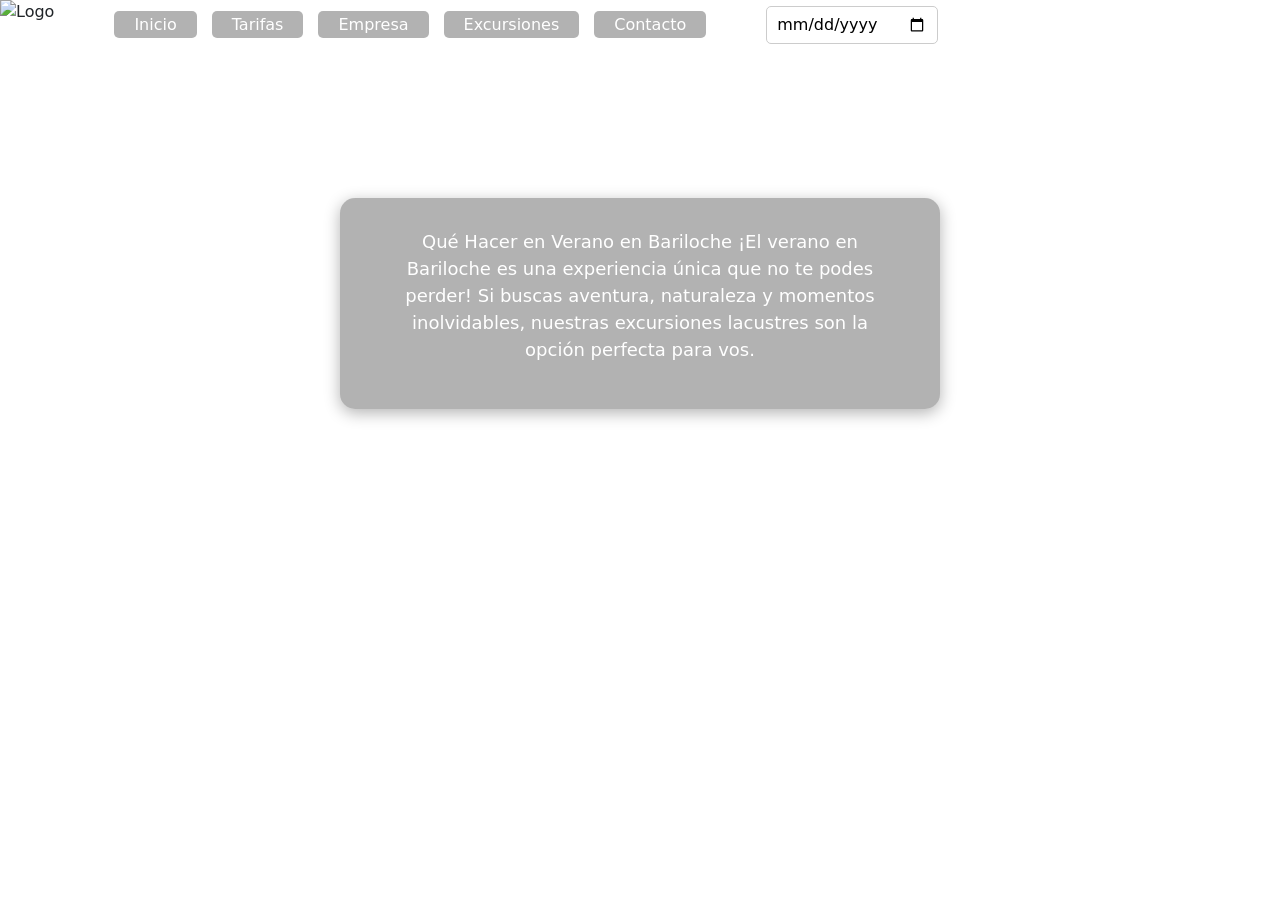
==== index.html @ c22f5cb3 "Primer commit" ====
<!DOCTYPE html>
<html lang="es">
<head>
   <meta charset="UTF-8">
   <meta name="viewport" content="width=device-width, initial-scale=1.0">
   <link href="https://cdn.jsdelivr.net/npm/bootstrap@5.3.3/dist/css/bootstrap.min.css" rel="stylesheet">
   <link rel="stylesheet" href="https://cdnjs.cloudflare.com/ajax/libs/font-awesome/6.5.0/css/all.min.css">
    <title>Inicio</title>
    <link rel="stylesheet" href="css/style.css">
</head>
<body>
   <header>
    <nav>
        <img src="../images/logo.png" alt="Logo" class="logo">
        <ul>
        <li><a href="index.html">Inicio</a></li>
        <li><a href="Pages/tarifas.html">Tarifas</a></li>
        <li><a href="Pages/Empresa.html">Empresa</a></li>
        <li><a href="Pages/excursiones.html">Excursiones</a></li>
        <li><a href="Pages/contacto.html">Contacto</a></li>
        </ul>
        <div class="calendario-contenedor">
        <input type="date" class="calendario">
        </div>
    </nav>
   </header>
    <main>
        
        <h1>Inicio</h1>
      
            <div class="rectangulo">
        <p>Qué Hacer en Verano en Bariloche
            ¡El verano en Bariloche es una experiencia única que no te podes perder! Si buscas aventura, naturaleza y momentos inolvidables, nuestras excursiones lacustres son la opción perfecta para vos.
        </p>
        </div>
    </main>
    
<script src="https://code.jquery.com/jquery-3.7.1.min.js"></script>

<script src="https://cdn.jsdelivr.net/npm/bootstrap@5.3.3/dist/js/bootstrap.bundle.min.js"></script>
</body>
</html>
---- css/style.css ----
li {
    color: white;
}
nav {
    display: flex;
    align-items: center;
    flex-direction: row; /* horizontal por defecto */
    gap: 30px;
}
.logo {
    height: 50px;
    margin-right: 30px; /* Espacio razonable a la derecha */
    margin-bottom: 0;
    display: block;
}
nav ul {
    list-style: none;           /* Quita las viñetas */
    padding: 0;
    margin: 0;
    display: flex;              /* Hace el menú horizontal */
    gap: 15px;                  /* Espacio entre los ítems */
}
nav a {
    color: white;               /* Color del texto */
    text-decoration: none;      /* Quita el subrayado */
    padding: 4px 20px;         /* Espaciado tipo botón */
    background: rgba(0,0,0,0.3);/* Fondo semitransparente */
    border-radius: 5px;         /* Bordes redondeados */
    transition: background 0.3s;
}
nav a:hover{
    background: rgba(0,0,0,0.3);
}

h1 {
    color: white;
}
body {
    background-image: url('../images/Mapas.png'), url('../images/Paisajes.jpg');
    background-position: left bottom, center;
    background-repeat: no-repeat, no-repeat;
    background-size: 90px, cover;
    min-height: 100vh;
}
.rectangulo {
    background: rgba(0,0,0,0.3); /* Fondo oscuro semitransparente */
    color: white;
    padding: 30px 50px;
    border-radius: 15px;
    max-width: 600px;
    margin: 100px auto;           /* Centra horizontalmente */
    text-align: center;          /* Centra el texto */
    box-shadow: 0 4px 16px rgba(0,0,0,0.3);
}
p {
    color :white;
    font-size: large;

}
.calendario {
    padding: 6px 10px;
    border-radius: 5px;
    border: 1px solid #ccc;}
.calendario-contenedor {
    margin-top: 10px;
    margin-left: 430px; /* Ajusta este valor para alinear debajo de "Contacto" */
}

.sobreescrita,
.excursiones {
    width: 100vw;        /* Ocupa todo el ancho de la ventana */
    max-width: 100vw;
    min-width: 100vw;
    height: auto;
    display: block;
    margin: 30px 0 30px calc(50% - 50vw); /* Centra la imagen y elimina márgenes laterales */
}
.img-con-texto {
    position: relative;
    width: 100vw;
    max-width: 100vw;
    margin: 30px 0;
}

.img-con-texto img {
    width: 100vw;
    max-width: 100vw;
    height: auto;
    display: block;
}

.texto-sobre-img {
    position: absolute;
    top: 50%;                /* Centra verticalmente */
    left: 20%;               /* Centra horizontalmente */
    transform: translate(-50%, -50%);
    color: white;
    font-size: 2em;
    font-weight: bold;
    text-shadow: 2px 2px 8px #000;
    pointer-events: none;    /* El texto no interfiere con clics en la imagen */
}
footer{
    background: rgba(0,0,0,0.19);
    color: white;
    text-align: center;
    padding: 20px;
    position: fixed;
    bottom: 0;
    width: 100%;
}
/* --- NAV: horizontal en escritorio, vertical en móvil --- */
nav {
    display: flex;
    align-items: center;
    flex-direction: row; /* horizontal por defecto */
    gap: 30px;
}

@media (max-width: 800px) {
    .logo {
        margin-right: 0;
        margin-bottom: 10px;
        height: 40px;
    }
}

    .rectangulo {
        padding: 15px 10px;
        max-width: 95vw;
        margin: 40px auto;
        font-size: 1em;
    }
    .sobreescrita,
    .excursiones,
    .img-con-texto img {
        width: 100vw;
        min-width: 100vw;
        max-width: 100vw;
        margin-left: calc(50% - 50vw);
        margin-right: calc(50% - 50vw);
    }
    .texto-sobre-img {
        font-size: 1.2em;
    }
    .calendario-contenedor {
        margin-left: 0;
        margin-top: 10px;
    }

nav ul {
    list-style: none;
    padding: 0;
    margin: 0;
    display: flex;
    gap: 15px;
    align-items: center;
}


.logo {
    height: 50px;
    margin-right: 30px; /* Espacio razonable a la derecha */
    margin-bottom: 0;
    display: block;
}

/* --- Calendario --- */
.calendario-contenedor {
    margin-top: 0;
    margin-left: 30px;
}

/* --- Imágenes ancho completo --- */
.sobreescrita,
.excursiones,
.img-con-texto img {
    width: 100vw;
    max-width: 100vw;
    min-width: 100vw;
    height: auto;
    display: block;
    margin: 30px 0 30px calc(50% - 50vw);
}

/* --- Rectángulo centrado --- */
.rectangulo {
    background: rgba(0,0,0,0.3);
    color: white;
    padding: 30px 50px;
    border-radius: 15px;
    max-width: 600px;
    margin: 100px auto;
    text-align: center;
    box-shadow: 0 4px 16px rgba(0,0,0,0.3);
}

/* --- Otros estilos igual que tienes --- */
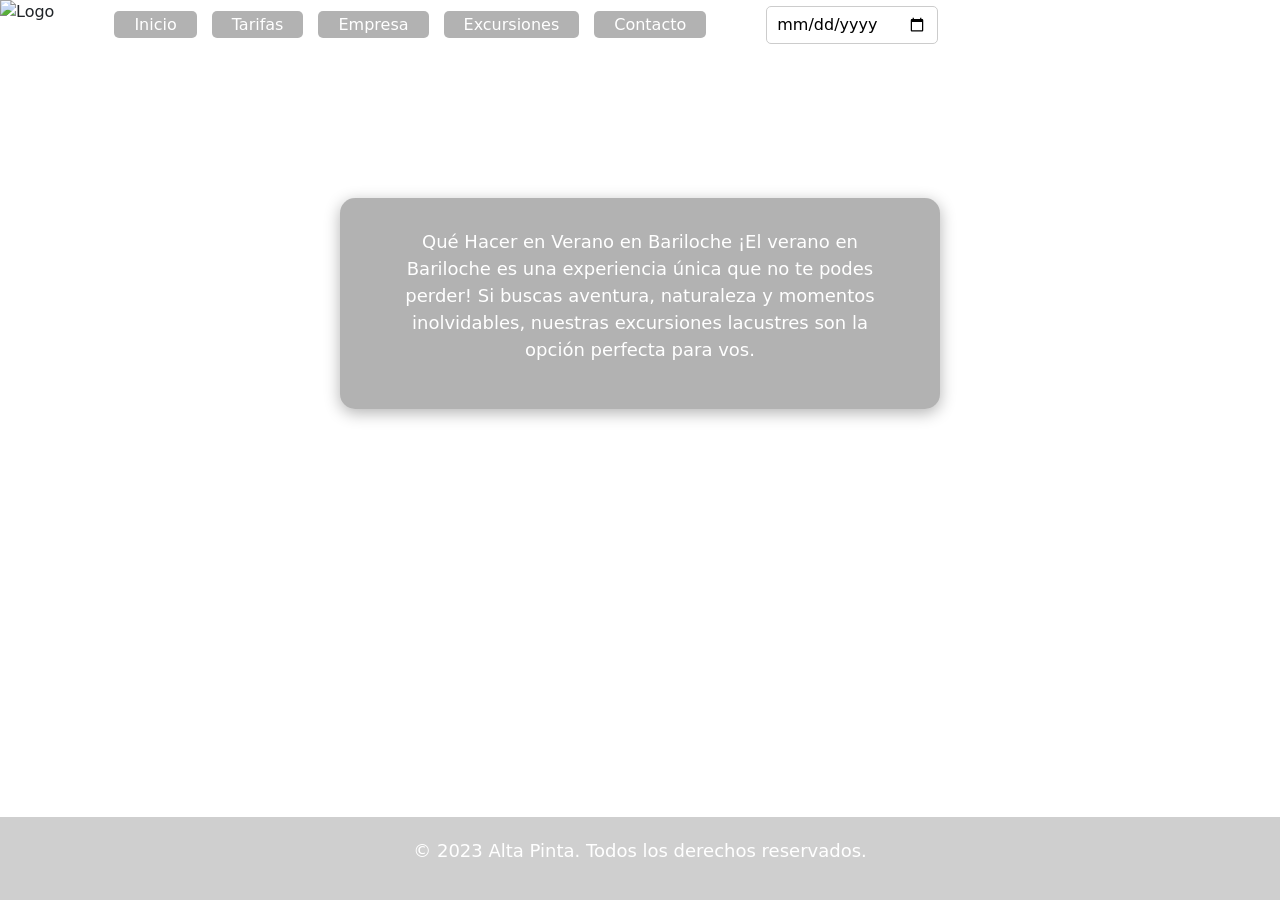
==== commit cdd3e15f: "fixes" ====
--- a/index.html
+++ b/index.html
@@ -10,19 +10,23 @@
 </head>
 <body>
    <header>
-    <nav>
-        <img src="../images/logo.png" alt="Logo" class="logo">
+   <nav>
+    <input type="checkbox" id="menu-toggle" class="menu-toggle">
+    <label for="menu-toggle" class="menu-icon">&#9776;</label>
+    <div class="menu">
+        <img src="images/logo.png" alt="Logo" class="logo">
         <ul>
-        <li><a href="index.html">Inicio</a></li>
-        <li><a href="Pages/tarifas.html">Tarifas</a></li>
-        <li><a href="Pages/Empresa.html">Empresa</a></li>
-        <li><a href="Pages/excursiones.html">Excursiones</a></li>
-        <li><a href="Pages/contacto.html">Contacto</a></li>
+            <li><a href="index.html">Inicio</a></li>
+            <li><a href="Pages/tarifas.html">Tarifas</a></li>
+            <li><a href="Pages/Empresa.html">Empresa</a></li>
+            <li><a href="Pages/excursiones.html">Excursiones</a></li>
+            <li><a href="Pages/contacto.html">Contacto</a></li>
         </ul>
         <div class="calendario-contenedor">
-        <input type="date" class="calendario">
+            <input type="date" class="calendario">
         </div>
-    </nav>
+    </div>
+   </nav>
    </header>
     <main>
         
@@ -39,4 +43,7 @@
 
 <script src="https://cdn.jsdelivr.net/npm/bootstrap@5.3.3/dist/js/bootstrap.bundle.min.js"></script>
 </body>
-</html>+</html>
+<footer>
+    <p>&copy; 2023 Alta Pinta. Todos los derechos reservados.</p>
+</footer>
--- a/css/style.css
+++ b/css/style.css
@@ -1,40 +1,4 @@
-li {
-    color: white;
-}
-nav {
-    display: flex;
-    align-items: center;
-    flex-direction: row; /* horizontal por defecto */
-    gap: 30px;
-}
-.logo {
-    height: 50px;
-    margin-right: 30px; /* Espacio razonable a la derecha */
-    margin-bottom: 0;
-    display: block;
-}
-nav ul {
-    list-style: none;           /* Quita las viñetas */
-    padding: 0;
-    margin: 0;
-    display: flex;              /* Hace el menú horizontal */
-    gap: 15px;                  /* Espacio entre los ítems */
-}
-nav a {
-    color: white;               /* Color del texto */
-    text-decoration: none;      /* Quita el subrayado */
-    padding: 4px 20px;         /* Espaciado tipo botón */
-    background: rgba(0,0,0,0.3);/* Fondo semitransparente */
-    border-radius: 5px;         /* Bordes redondeados */
-    transition: background 0.3s;
-}
-nav a:hover{
-    background: rgba(0,0,0,0.3);
-}
-
-h1 {
-    color: white;
-}
+
 body {
     background-image: url('../images/Mapas.png'), url('../images/Paisajes.jpg');
     background-position: left bottom, center;
@@ -42,136 +6,89 @@
     background-size: 90px, cover;
     min-height: 100vh;
 }
+
+li {
+    color: white;
+}
+
+h1 {
+    color: white;
+}
+
+p {
+    color: white;
+    font-size: large;
+}
+
+
+nav {
+    display: flex;
+    align-items: center;
+    flex-direction: row;
+    gap: 30px;
+    position: relative;
+}
+
+nav ul {
+    list-style: none;
+    padding: 0;
+    margin: 0;
+    display: flex;
+    gap: 15px;
+    align-items: center;
+}
+
+nav a {
+    color: white;
+    text-decoration: none;
+    padding: 4px 20px;
+    background: rgba(0,0,0,0.3);
+    border-radius: 5px;
+    transition: background 0.3s;
+}
+
+nav a:hover {
+    background: rgba(0,0,0,0.3);
+}
+
+.logo {
+    height: 50px;
+    margin-right: 30px;
+    margin-bottom: 0;
+    display: block;
+}
+
+
+.calendario {
+    padding: 6px 10px;
+    border-radius: 5px;
+    border: 1px solid #ccc;
+}
+
+.calendario-contenedor {
+    margin-top: 0;
+    margin-left: 30px;
+}
+
 .rectangulo {
-    background: rgba(0,0,0,0.3); /* Fondo oscuro semitransparente */
+    background: rgba(0,0,0,0.3);
     color: white;
     padding: 30px 50px;
     border-radius: 15px;
     max-width: 600px;
-    margin: 100px auto;           /* Centra horizontalmente */
-    text-align: center;          /* Centra el texto */
+    margin: 100px auto;
+    text-align: center;
     box-shadow: 0 4px 16px rgba(0,0,0,0.3);
 }
-p {
-    color :white;
-    font-size: large;
-
-}
-.calendario {
-    padding: 6px 10px;
-    border-radius: 5px;
-    border: 1px solid #ccc;}
-.calendario-contenedor {
-    margin-top: 10px;
-    margin-left: 430px; /* Ajusta este valor para alinear debajo de "Contacto" */
-}
-
-.sobreescrita,
-.excursiones {
-    width: 100vw;        /* Ocupa todo el ancho de la ventana */
-    max-width: 100vw;
-    min-width: 100vw;
-    height: auto;
-    display: block;
-    margin: 30px 0 30px calc(50% - 50vw); /* Centra la imagen y elimina márgenes laterales */
-}
+
+
 .img-con-texto {
     position: relative;
     width: 100vw;
     max-width: 100vw;
-    margin: 30px 0;
-}
-
-.img-con-texto img {
-    width: 100vw;
-    max-width: 100vw;
-    height: auto;
-    display: block;
-}
-
-.texto-sobre-img {
-    position: absolute;
-    top: 50%;                /* Centra verticalmente */
-    left: 20%;               /* Centra horizontalmente */
-    transform: translate(-50%, -50%);
-    color: white;
-    font-size: 2em;
-    font-weight: bold;
-    text-shadow: 2px 2px 8px #000;
-    pointer-events: none;    /* El texto no interfiere con clics en la imagen */
-}
-footer{
-    background: rgba(0,0,0,0.19);
-    color: white;
-    text-align: center;
-    padding: 20px;
-    position: fixed;
-    bottom: 0;
-    width: 100%;
-}
-/* --- NAV: horizontal en escritorio, vertical en móvil --- */
-nav {
-    display: flex;
-    align-items: center;
-    flex-direction: row; /* horizontal por defecto */
-    gap: 30px;
-}
-
-@media (max-width: 800px) {
-    .logo {
-        margin-right: 0;
-        margin-bottom: 10px;
-        height: 40px;
-    }
-}
-
-    .rectangulo {
-        padding: 15px 10px;
-        max-width: 95vw;
-        margin: 40px auto;
-        font-size: 1em;
-    }
-    .sobreescrita,
-    .excursiones,
-    .img-con-texto img {
-        width: 100vw;
-        min-width: 100vw;
-        max-width: 100vw;
-        margin-left: calc(50% - 50vw);
-        margin-right: calc(50% - 50vw);
-    }
-    .texto-sobre-img {
-        font-size: 1.2em;
-    }
-    .calendario-contenedor {
-        margin-left: 0;
-        margin-top: 10px;
-    }
-
-nav ul {
-    list-style: none;
-    padding: 0;
-    margin: 0;
-    display: flex;
-    gap: 15px;
-    align-items: center;
-}
-
-
-.logo {
-    height: 50px;
-    margin-right: 30px; /* Espacio razonable a la derecha */
-    margin-bottom: 0;
-    display: block;
-}
-
-/* --- Calendario --- */
-.calendario-contenedor {
-    margin-top: 0;
-    margin-left: 30px;
-}
-
-/* --- Imágenes ancho completo --- */
+    margin: 0 auto;
+}
+
 .sobreescrita,
 .excursiones,
 .img-con-texto img {
@@ -183,16 +100,354 @@
     margin: 30px 0 30px calc(50% - 50vw);
 }
 
-/* --- Rectángulo centrado --- */
-.rectangulo {
-    background: rgba(0,0,0,0.3);
-    color: white;
-    padding: 30px 50px;
+.texto-sobre-img {
+    position: absolute;
+    top: 50%;
+    left: 50%;
+    transform: translate(-50%, -50%);
+    color: white;
+    font-size: 4em;
+    font-weight: bold;
+    text-shadow: 2px 2px 8px #000;
+    pointer-events: none;
+    white-space: nowrap;
+}
+
+
+.empresa-contenedor {
+    display: flex;
+    flex-direction: column;
+    align-items: center;
+    width: 100%;
+    margin-bottom: 30px;
+}
+
+.barra-con-texto {
+    position: relative;
+    width: 100vw;
+    max-width: 100vw;
+}
+
+.empresa-barra {
+    width: 100vw;
+    max-width: 100vw;
+    height: auto;
+    display: block;
+    margin-bottom: 20px;
+}
+
+.texto-sobre-barra {
+    position: absolute;
+    top: 50%;
+    left: 50%;
+    transform: translate(-50%, -50%);
+    color: white;
+    font-size: 2em;
+    font-weight: bold;
+    text-shadow: 2px 2px 8px #000;
+    pointer-events: none;
+    white-space: nowrap;
+}
+
+.empresa-info {
+    display: flex;
+    flex-direction: row;
+    align-items: flex-start;
+    gap: 30px;
+    width: 100%;
+    margin-top: 30px;
+}
+
+.empresa-2 {
+    width: 220px;
+    height: auto;
+    display: block;
+    margin-left: 0;
+}
+
+.empresa-info p {
+    color: white;
+    font-size: 1.1em;
+    margin: 0;
+    max-width: 600px;
+}
+
+.menu {
+    display: flex;
+    flex-direction: row;
+    align-items: center;
+    gap: 30px;
+}
+.menu ul {
+    display: flex;
+    flex-direction: row;
+    gap: 15px;
+    list-style: none;
+    margin: 0;
+    padding: 0;
+}
+.menu-toggle {
+    display: none;
+}
+
+.menu-icon {
+    display: none;
+    font-size: 2em;
+    cursor: pointer;
+    color: white;
+    padding: 10px;
+}
+
+
+.tarifas {
+    max-width: 90vw;
+    width: 600px;
+    box-shadow: 0 4px 16px rgba(0,0,0,0.3);
     border-radius: 15px;
-    max-width: 600px;
-    margin: 100px auto;
+    background: white;
+    padding: 20px;
+    margin: 0 auto;
+    display: block;
+}
+
+
+.tabla-tarifas-contenedor {
+    width: 100%;
+    overflow-x: auto;
+    margin: 40px 0;
+    display: flex;
+    justify-content: center;
+}
+
+.tabla-tarifas {
+    width: 100%;
+    max-width: 900px;
+    border-collapse: separate;
+    border-spacing: 0;
+    background: #fff;
+    border-radius: 16px;
+    box-shadow: 0 4px 16px rgba(0,0,0,0.10);
+    font-family: 'Segoe UI', Arial, sans-serif;
+    font-size: 1.1em;
+    color: #222;
+    margin: 0 auto;
+    min-width: 340px;
+    overflow: hidden;
+}
+
+.tabla-tarifas th, .tabla-tarifas td {
+    padding: 16px 12px;
     text-align: center;
-    box-shadow: 0 4px 16px rgba(0,0,0,0.3);
-}
-
-/* --- Otros estilos igual que tienes --- */+    border-bottom: 1px solid #e0e0e0;
+}
+
+.tabla-tarifas th {
+    background: #0d6efd;
+    color: #fff;
+    font-weight: 600;
+    font-size: 1.05em;
+    letter-spacing: 0.5px;
+}
+
+.tabla-tarifas tr:last-child td {
+    border-bottom: none;
+}
+
+.tabla-tarifas tbody tr {
+    transition: background 0.2s;
+}
+
+.tabla-tarifas tbody tr:hover {
+    background: #f0f8ff;
+}
+
+.no-disponible {
+    color: #aaa;
+    font-style: italic;
+}
+
+.condicion {
+    color: #0d6efd;
+    font-size: 0.95em;
+    font-weight: 500;
+}
+
+
+footer {
+    background: rgba(0,0,0,0.19);
+    color: white;
+    text-align: center;
+    padding: 20px;
+    position: fixed;
+    bottom: 0;
+    width: 100%;
+}
+
+/* 
+@media (max-width: 700px) {
+    .menu {
+        display: none;
+        flex-direction: column;
+        background: rgba(0,0,0,0.8);
+        position: absolute;
+        top: 60px;
+        left: 0;
+        width: 100vw;
+        padding: 20px 0;
+        z-index: 100;
+    }
+    .menu-icon {
+        display: block;
+    }
+    .menu-toggle:checked + .menu-icon + .menu {
+        display: flex;
+    }
+    .menu ul {
+        flex-direction: column;
+        gap: 10px;
+        align-items: flex-start;
+    }
+    nav {
+        position: relative;
+    }
+    .logo {
+        margin-right: 0;
+        margin-bottom: 10px;
+        height: 40px;
+    }
+    .rectangulo {
+        padding: 15px 10px;
+        max-width: 95vw;
+        margin: 40px auto;
+        font-size: 1em;
+    }
+    .sobreescrita,
+    .excursiones,
+    .img-con-texto img {
+        width: 100vw;
+        min-width: 100vw;
+        max-width: 100vw;
+        margin-left: calc(50% - 50vw);
+        margin-right: calc(50% - 50vw);
+    }
+    .texto-sobre-img {
+        font-size: 1.2em;
+    }
+    .calendario-contenedor {
+        margin-left: 0;
+        margin-top: 10px;
+    }
+    .empresa-info {
+        flex-direction: column;
+        align-items: center;
+        gap: 20px;
+    }
+    .empresa-2 {
+        margin: 0 auto;
+    }
+} */
+
+
+@media (max-width: 800px) {
+    .menu {
+        position: absolute;
+        top: 60px;
+        left: 0;
+        width: 100%;
+        background: #fff;
+        box-shadow: 0 2px 8px rgba(0,0,0,0.1);
+        flex-direction: column;
+        align-items: flex-start;
+        display: none;
+        z-index: 1000;
+    }
+    .menu ul {
+        flex-direction: column;
+        width: 100%;
+        padding: 0;
+    }
+    .menu ul li {
+        width: 100%;
+        border-bottom: 1px solid #eee;
+    }
+    .menu ul li a {
+        display: block;
+        width: 100%;
+        padding: 15px 20px;
+        color: #222;
+        background: transparent;
+    }
+    .menu .logo {
+        margin: 10px 20px;
+    }
+    .menu-icon {
+        display: block;
+        color: #222;
+        background: none;
+    }
+    .menu-toggle:checked ~ .menu {
+        display: flex;
+    }
+    nav {
+        position: relative;
+    }
+}
+/* Ajustes para el ícono hamburguesa fuera del media query para mantener consistencia */
+.menu-icon {
+    display: none;
+    font-size: 2rem;
+    cursor: pointer;
+    user-select: none;
+    padding: 10px;
+}
+.menu-toggle {
+    display: none;
+}
+.tabla-excursiones th, .tabla-excursiones td {
+    padding: 16px 12px;
+    text-align: center;
+    border-bottom: 1px solid #e0e0e0;
+    vertical-align: middle;
+}
+
+.tabla-excursiones th {
+    background: #0d6efd;
+    color: #fff;
+    font-weight: 600;
+    font-size: 1.05em;
+    letter-spacing: 0.5px;
+}
+
+.tabla-excursiones tr:last-child td {
+    border-bottom: none;
+}
+
+.tabla-excursiones tbody tr {
+    transition: background 0.2s;
+}
+
+.tabla-excursiones tbody tr:hover {
+    background: #f0f8ff;
+}
+
+.btn-reservar {
+    background-color: #007bff;
+    color: white;
+    border: none;
+    padding: 8px 16px;
+    border-radius: 6px;
+    cursor: pointer;
+    font-size: 1em;
+    transition: background 0.2s;
+}
+
+.btn-reservar:hover {
+    background-color: #0056b3;
+}
+
+@media (max-width: 700px) {
+    .tabla-excursiones th, .tabla-excursiones td {
+        padding: 10px 4px;
+        font-size: 0.98em;
+    }
+}
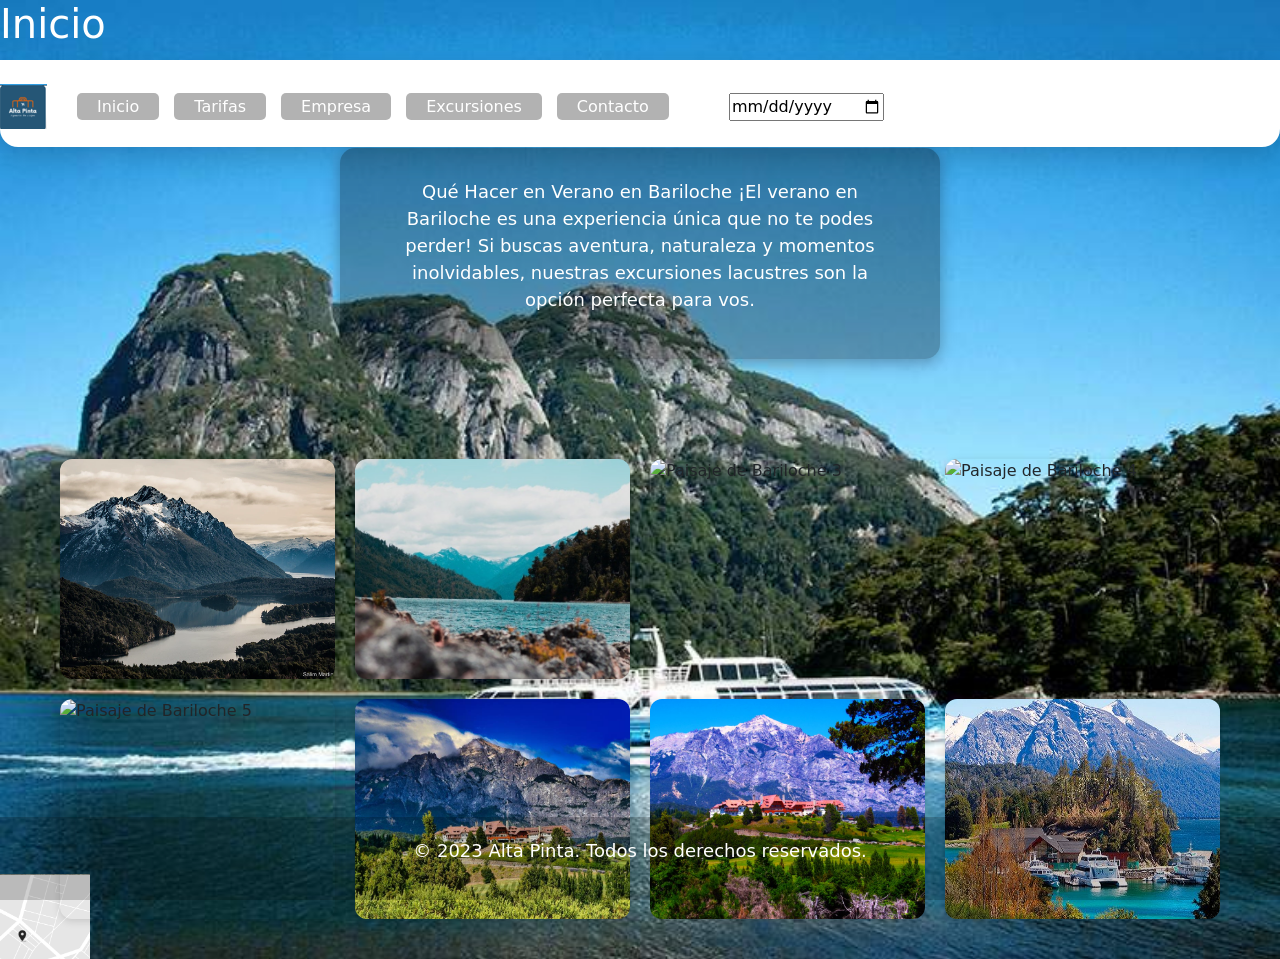
==== commit d916c368: "varios cambios" ====
--- a/index.html
+++ b/index.html
@@ -3,6 +3,9 @@
 <head>
    <meta charset="UTF-8">
    <meta name="viewport" content="width=device-width, initial-scale=1.0">
+   <meta name="description" content="Excursiones y turismo en Bariloche. Tarifas, contacto y más.">
+   <meta name="keywords" content="Bariloche, turismo, excursiones, tarifas, contacto, empresa">
+   <meta name="author" content="Alta Pinta">
    <link href="https://cdn.jsdelivr.net/npm/bootstrap@5.3.3/dist/css/bootstrap.min.css" rel="stylesheet">
    <link rel="stylesheet" href="https://cdnjs.cloudflare.com/ajax/libs/font-awesome/6.5.0/css/all.min.css">
     <title>Inicio</title>
@@ -10,38 +13,73 @@
 </head>
 <body>
    <header>
-   <nav>
-    <input type="checkbox" id="menu-toggle" class="menu-toggle">
-    <label for="menu-toggle" class="menu-icon">&#9776;</label>
-    <div class="menu">
-        <img src="images/logo.png" alt="Logo" class="logo">
-        <ul>
-            <li><a href="index.html">Inicio</a></li>
-            <li><a href="Pages/tarifas.html">Tarifas</a></li>
-            <li><a href="Pages/Empresa.html">Empresa</a></li>
-            <li><a href="Pages/excursiones.html">Excursiones</a></li>
-            <li><a href="Pages/contacto.html">Contacto</a></li>
-        </ul>
-        <div class="calendario-contenedor">
-            <input type="date" class="calendario">
-        </div>
-    </div>
-   </nav>
+      <nav>
+         <input type="checkbox" id="menu-toggle" class="menu-toggle">
+         <label for="menu-toggle" class="menu-icon">&#9776;</label>
+         <div class="menu">
+            <img src="Images/logo.png" alt="Logo" class="logo">
+            <ul>
+               <li><a href="index.html">Inicio</a></li>
+               <li><a href="Pages/tarifas.html">Tarifas</a></li>
+               <li><a href="Pages/Empresa.html">Empresa</a></li>
+               <li><a href="Pages/excursiones.html">Excursiones</a></li>
+               <li><a href="Pages/contacto.html">Contacto</a></li>
+            </ul>
+            <div class="calendario-contenedor">
+               <input type="date" class="calendario">
+            </div>
+         </div>
+      </nav>
    </header>
     <main>
         
         <h1>Inicio</h1>
-      
-            <div class="rectangulo">
-        <p>Qué Hacer en Verano en Bariloche
-            ¡El verano en Bariloche es una experiencia única que no te podes perder! Si buscas aventura, naturaleza y momentos inolvidables, nuestras excursiones lacustres son la opción perfecta para vos.
-        </p>
+        <div class="rectangulo">
+            <p>Qué Hacer en Verano en Bariloche
+                ¡El verano en Bariloche es una experiencia única que no te podes perder! Si buscas aventura, naturaleza y momentos inolvidables, nuestras excursiones lacustres son la opción perfecta para vos.
+            </p>
         </div>
+        <section class="galeria">
+            <img src="Images/paisaje1.jpg" alt="Paisaje de Bariloche 1" />
+            <img src="Images/paisaje2.jpg" alt="Paisaje de Bariloche 2" />
+            <img src="Images/paisaje3.jpg" alt="Paisaje de Bariloche 3" />
+            <img src="Images/paisaje4.jpg" alt="Paisaje de Bariloche 4" />
+            <img src="Images/paisaje5.jpg" alt="Paisaje de Bariloche 5" />
+            <img src="Images/paisaje6.jpeg" alt="Paisaje de Bariloche 6" />
+            <img src="Images/paisaje7.jpg" alt="Paisaje de Bariloche 7" />
+            <img src="Images/paisaje8.jpg" alt="Paisaje de Bariloche 8" />
+        </section>
     </main>
     
 <script src="https://code.jquery.com/jquery-3.7.1.min.js"></script>
+<script src="https://cdn.jsdelivr.net/npm/bootstrap@5.3.3/dist/js/bootstrap.bundle.min.js"></script>
+<script>
+document.addEventListener('DOMContentLoaded', function() {
+  var menuToggle = document.getElementById('menu-toggle');
+  var menuIcon = document.querySelector('.menu-icon');
+  var menuLinks = document.querySelectorAll('.menu a');
 
-<script src="https://cdn.jsdelivr.net/npm/bootstrap@5.3.3/dist/js/bootstrap.bundle.min.js"></script>
+  function updateIcon() {
+    if (menuToggle.checked) {
+      menuIcon.innerHTML = '&times;';
+    } else {
+      menuIcon.innerHTML = '&#9776;';
+    }
+  }
+  menuToggle.addEventListener('change', updateIcon);
+  menuIcon.addEventListener('click', function() {
+    menuToggle.checked = !menuToggle.checked;
+    updateIcon();
+  });
+  menuLinks.forEach(function(link) {
+    link.addEventListener('click', function() {
+      menuToggle.checked = false;
+      updateIcon();
+    });
+  });
+  updateIcon();
+});
+</script>
 </body>
 </html>
 <footer>
--- a/css/style.css
+++ b/css/style.css
@@ -1,6 +1,27 @@
+/* Galería Grid en la página principal */
+.galeria {
+    display: grid;
+    grid-template-columns: repeat(auto-fit, minmax(220px, 1fr));
+    gap: 20px;
+    margin: 40px auto;
+    max-width: 1200px;
+    padding: 0 20px;
+}
+.galeria img {
+    width: 100%;
+    height: 220px;
+    object-fit: cover;
+    border-radius: 12px;
+    box-shadow: 0 2px 8px rgba(0,0,0,0.15);
+    transition: transform 0.3s;
+}
+.galeria img:hover {
+    transform: scale(1.05);
+    box-shadow: 0 4px 16px rgba(0,0,0,0.25);
+}
 
 body {
-    background-image: url('../images/Mapas.png'), url('../images/Paisajes.jpg');
+    background-image: url('../Images/Mapas.png'), url('../Images/Paisajes.jpg');
     background-position: left bottom, center;
     background-repeat: no-repeat, no-repeat;
     background-size: 90px, cover;
@@ -51,20 +72,21 @@
     background: rgba(0,0,0,0.3);
 }
 
-.logo {
-    height: 50px;
-    margin-right: 30px;
-    margin-bottom: 0;
-    display: block;
-}
-
-
-.calendario {
-    padding: 6px 10px;
-    border-radius: 5px;
-    border: 1px solid #ccc;
-}
-
+    .menu {
+        display: none;
+        flex-direction: column;
+        align-items: center;
+        background: #fff;
+        position: absolute;
+        top: 60px;
+        left: 0;
+        width: 100vw;
+        padding: 24px 0 18px 0;
+        box-shadow: 0 8px 32px rgba(0,0,0,0.18);
+        z-index: 9999;
+        min-height: auto;
+        border-radius: 0 0 18px 18px;
+    }
 .calendario-contenedor {
     margin-top: 0;
     margin-left: 30px;
@@ -283,23 +305,24 @@
     width: 100%;
 }
 
-/* 
-@media (max-width: 700px) {
+@media (max-width: 900px) {
     .menu {
         display: none;
         flex-direction: column;
-        background: rgba(0,0,0,0.8);
+        align-items: center;
+        background: rgba(255,255,255,0.95);
         position: absolute;
         top: 60px;
         left: 0;
         width: 100vw;
-        padding: 20px 0;
+        padding: 30px 0 20px 0;
+        box-shadow: 0 4px 16px rgba(0,0,0,0.15);
         z-index: 100;
     }
     .menu-icon {
         display: block;
     }
-    .menu-toggle:checked + .menu-icon + .menu {
+    .menu-toggle:checked ~ .menu {
         display: flex;
     }
     .menu ul {
@@ -345,64 +368,41 @@
     .empresa-2 {
         margin: 0 auto;
     }
-} */
-
-
-@media (max-width: 800px) {
-    .menu {
-        position: absolute;
-        top: 60px;
-        left: 0;
-        width: 100%;
-        background: #fff;
-        box-shadow: 0 2px 8px rgba(0,0,0,0.1);
-        flex-direction: column;
-        align-items: flex-start;
-        display: none;
-        z-index: 1000;
-    }
-    .menu ul {
-        flex-direction: column;
-        width: 100%;
-        padding: 0;
-    }
-    .menu ul li {
-        width: 100%;
-        border-bottom: 1px solid #eee;
-    }
-    .menu ul li a {
-        display: block;
-        width: 100%;
-        padding: 15px 20px;
-        color: #222;
-        background: transparent;
-    }
-    .menu .logo {
-        margin: 10px 20px;
-    }
-    .menu-icon {
-        display: block;
-        color: #222;
-        background: none;
-    }
-    .menu-toggle:checked ~ .menu {
-        display: flex;
-    }
-    nav {
-        position: relative;
-    }
-}
-/* Ajustes para el ícono hamburguesa fuera del media query para mantener consistencia */
+}
+
+
+/* Menú hamburguesa funcional y visible */
+.menu {
+    display: flex;
+    flex-direction: row;
+    align-items: center;
+    gap: 30px;
+}
+.menu-toggle {
+    display: none;
+}
 .menu-icon {
     display: none;
     font-size: 2rem;
     cursor: pointer;
     user-select: none;
     padding: 10px;
+    color: white;
+    background: none;
+    border: none;
+}
+/* Ajustes para el ícono hamburguesa fuera del media query para mantener consistencia */
+.menu-icon {
+    display: none;
+    font-size: 2rem;
+    cursor: pointer;
+    user-select: none;
+    padding: 10px;
 }
 .menu-toggle {
     display: none;
 }
+
 .tabla-excursiones th, .tabla-excursiones td {
     padding: 16px 12px;
     text-align: center;
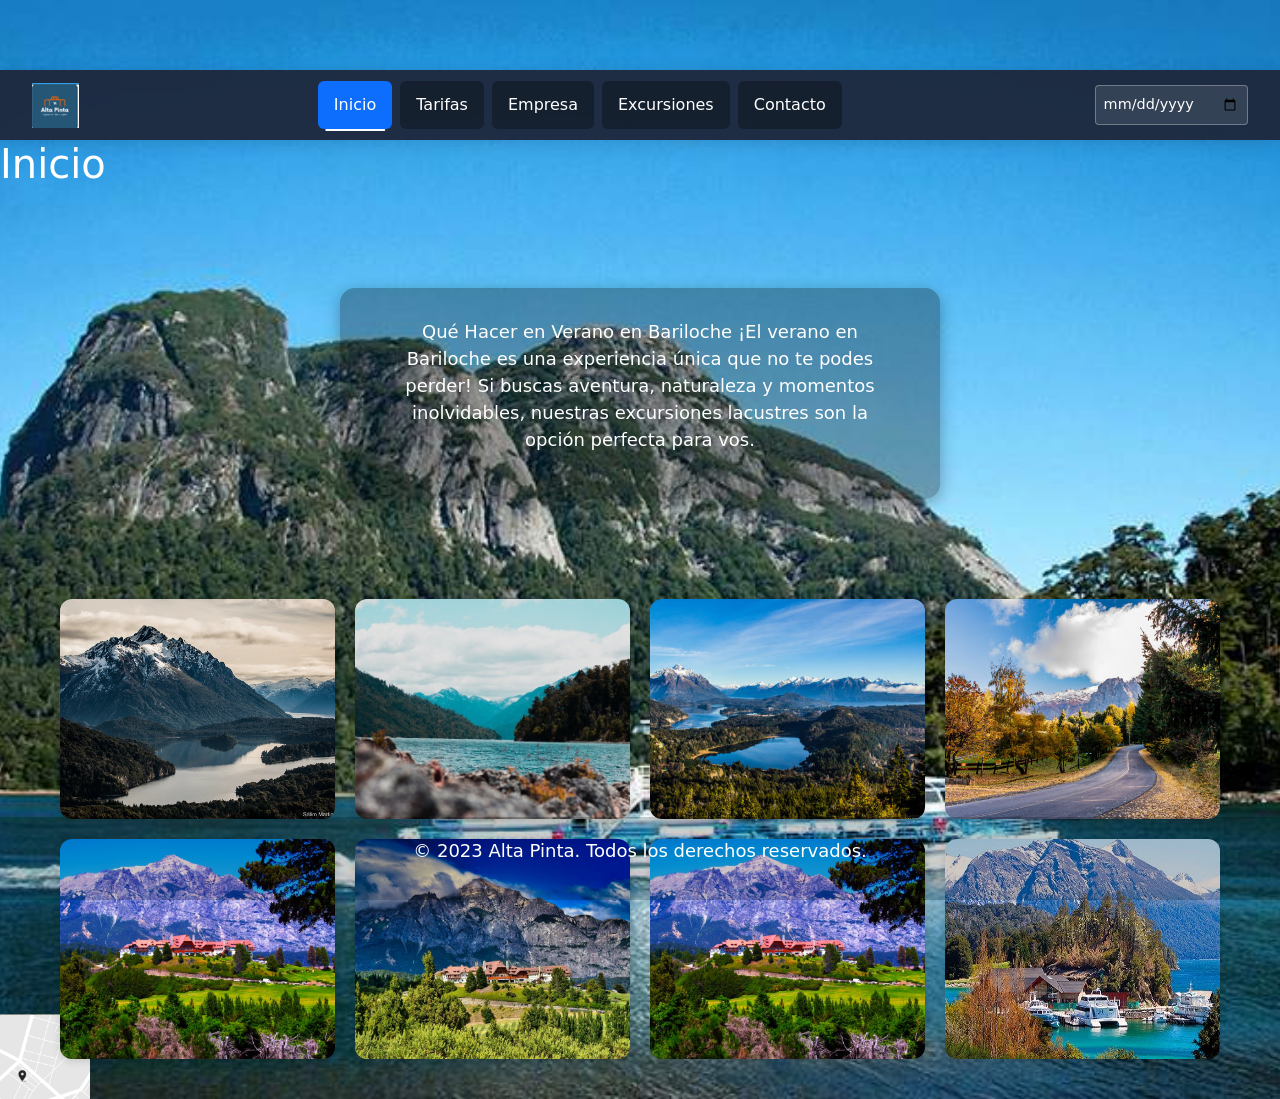
==== commit f735a2e7: "feat: Implementar sistema de navegación responsive y corregir errores 404 - Refactorizar navegación " ====
--- a/index.html
+++ b/index.html
@@ -8,28 +8,44 @@
    <meta name="author" content="Alta Pinta">
    <link href="https://cdn.jsdelivr.net/npm/bootstrap@5.3.3/dist/css/bootstrap.min.css" rel="stylesheet">
    <link rel="stylesheet" href="https://cdnjs.cloudflare.com/ajax/libs/font-awesome/6.5.0/css/all.min.css">
-    <title>Inicio</title>
-    <link rel="stylesheet" href="css/style.css">
+   <!-- Nuevo sistema de navegación -->
+   <link rel="stylesheet" href="css/navbar-styles.css">
+   <title>Inicio</title>
+   <link rel="stylesheet" href="css/style.css">
 </head>
 <body>
-   <header>
-      <nav>
-         <input type="checkbox" id="menu-toggle" class="menu-toggle">
-         <label for="menu-toggle" class="menu-icon">&#9776;</label>
-         <div class="menu">
+   <!-- HEADER CON NAVEGACIÓN RESPONSIVE REFACTORIZADA -->
+   <header id="mainHeader" class="header">
+      <nav id="mainNav" class="navbar">
+         <!-- Botón hamburguesa para mobile -->
+         <button id="menuToggle" class="menu-toggle" aria-controls="mainNav" aria-expanded="false" aria-label="Abrir menú">
+            ☰
+         </button>
+         
+         <!-- Logo -->
+         <div class="navbar-brand">
             <img src="Images/logo.png" alt="Logo" class="logo">
-            <ul>
-               <li><a href="index.html">Inicio</a></li>
-               <li><a href="Pages/tarifas.html">Tarifas</a></li>
-               <li><a href="Pages/Empresa.html">Empresa</a></li>
-               <li><a href="Pages/excursiones.html">Excursiones</a></li>
-               <li><a href="Pages/contacto.html">Contacto</a></li>
-            </ul>
+         </div>
+         
+         <!-- Enlaces de navegación -->
+         <ul class="navbar-links">
+            <li><a href="index.html" data-page="inicio">Inicio</a></li>
+            <li><a href="Pages/tarifas.html" data-page="tarifas">Tarifas</a></li>
+            <li><a href="Pages/Empresa.html" data-page="empresa">Empresa</a></li>
+            <li><a href="Pages/excursiones.html" data-page="excursiones">Excursiones</a></li>
+            <li><a href="Pages/contacto.html" data-page="contacto">Contacto</a></li>
+         </ul>
+         
+         <!-- Calendario (opcional) -->
+         <div class="navbar-extra">
             <div class="calendario-contenedor">
-               <input type="date" class="calendario">
+               <input type="date" class="calendario" aria-label="Seleccionar fecha">
             </div>
          </div>
       </nav>
+      
+      <!-- Backdrop para mobile -->
+      <div id="navBackdrop" class="backdrop"></div>
    </header>
     <main>
         
@@ -42,9 +58,9 @@
         <section class="galeria">
             <img src="Images/paisaje1.jpg" alt="Paisaje de Bariloche 1" />
             <img src="Images/paisaje2.jpg" alt="Paisaje de Bariloche 2" />
-            <img src="Images/paisaje3.jpg" alt="Paisaje de Bariloche 3" />
-            <img src="Images/paisaje4.jpg" alt="Paisaje de Bariloche 4" />
-            <img src="Images/paisaje5.jpg" alt="Paisaje de Bariloche 5" />
+            <img src="Images/Paisaje3.jpg" alt="Paisaje de Bariloche 3" />
+            <img src="Images/Paisaje4.jpg" alt="Paisaje de Bariloche 4" />
+            <img src="Images/Paisaje5.jpg" alt="Paisaje de Bariloche 5" />
             <img src="Images/paisaje6.jpeg" alt="Paisaje de Bariloche 6" />
             <img src="Images/paisaje7.jpg" alt="Paisaje de Bariloche 7" />
             <img src="Images/paisaje8.jpg" alt="Paisaje de Bariloche 8" />
@@ -53,35 +69,23 @@
     
 <script src="https://code.jquery.com/jquery-3.7.1.min.js"></script>
 <script src="https://cdn.jsdelivr.net/npm/bootstrap@5.3.3/dist/js/bootstrap.bundle.min.js"></script>
-<script>
-document.addEventListener('DOMContentLoaded', function() {
-  var menuToggle = document.getElementById('menu-toggle');
-  var menuIcon = document.querySelector('.menu-icon');
-  var menuLinks = document.querySelectorAll('.menu a');
-
-  function updateIcon() {
-    if (menuToggle.checked) {
-      menuIcon.innerHTML = '&times;';
-    } else {
-      menuIcon.innerHTML = '&#9776;';
-    }
-  }
-  menuToggle.addEventListener('change', updateIcon);
-  menuIcon.addEventListener('click', function() {
-    menuToggle.checked = !menuToggle.checked;
-    updateIcon();
-  });
-  menuLinks.forEach(function(link) {
-    link.addEventListener('click', function() {
-      menuToggle.checked = false;
-      updateIcon();
-    });
-  });
-  updateIcon();
-});
-</script>
+    </main>
+    
+    <footer>
+        <p>&copy; 2023 Alta Pinta. Todos los derechos reservados.</p>
+    </footer>
+    
+    <!-- SCRIPT DEL NUEVO SISTEMA DE NAVEGACIÓN -->
+    <script src="js/nav.js"></script>
+    
+    <!-- Script de inicialización (opcional - el nav.js se auto-inicializa) -->
+    <script>
+        document.addEventListener('DOMContentLoaded', function() {
+            console.log('🚀 Sistema de navegación responsive cargado');
+            
+            // Ejemplo de uso de la API (opcional)
+            // NavAPI.setActive(); // Forzar actualización del enlace activo
+        });
+    </script>
 </body>
-</html>
-<footer>
-    <p>&copy; 2023 Alta Pinta. Todos los derechos reservados.</p>
-</footer>+</html>
--- a/css/navbar-styles.css
+++ b/css/navbar-styles.css
@@ -0,0 +1,387 @@
+/* ========================================
+   NAVBAR RESPONSIVE - ESTILOS PRINCIPALES
+   ======================================== */
+
+/* Reset y variables CSS */
+:root {
+  --navbar-height: 70px;
+  --navbar-bg: rgba(30, 40, 60, 0.95);
+  --navbar-text: #ffffff;
+  --navbar-accent: #0d6efd;
+  --navbar-shadow: 0 2px 16px rgba(0, 0, 0, 0.15);
+  --transition-speed: 0.3s;
+  --transition-easing: cubic-bezier(0.4, 0, 0.2, 1);
+}
+
+/* Header fijo */
+.header {
+  position: sticky;
+  top: 0;
+  z-index: 1000;
+  width: 100%;
+  background: var(--navbar-bg);
+  backdrop-filter: blur(8px);
+  box-shadow: var(--navbar-shadow);
+}
+
+/* Navbar principal */
+.navbar {
+  display: flex;
+  align-items: center;
+  justify-content: space-between;
+  height: var(--navbar-height);
+  padding: 0 1rem;
+  position: relative;
+}
+
+/* Brand/Logo */
+.navbar-brand {
+  display: flex;
+  align-items: center;
+  z-index: 1001;
+}
+
+.navbar-brand .logo {
+  height: 45px;
+  width: auto;
+  max-width: 120px;
+  object-fit: contain;
+}
+
+/* Botón hamburguesa - Solo visible en mobile */
+.menu-toggle {
+  display: none;
+  background: var(--navbar-accent);
+  color: var(--navbar-text);
+  border: none;
+  font-size: 1.5rem;
+  padding: 0.5rem 0.75rem;
+  border-radius: 6px;
+  cursor: pointer;
+  transition: all var(--transition-speed) var(--transition-easing);
+  z-index: 1001;
+  position: relative;
+}
+
+.menu-toggle:hover {
+  background: #0b5ed7;
+  transform: scale(1.05);
+}
+
+.menu-toggle:focus {
+  outline: 2px solid var(--navbar-text);
+  outline-offset: 2px;
+}
+
+/* Enlaces de navegación */
+.navbar-links {
+  display: flex;
+  list-style: none;
+  margin: 0;
+  padding: 0;
+  gap: 0.5rem;
+  align-items: center;
+}
+
+.navbar-links li {
+  margin: 0;
+}
+
+.navbar-links a {
+  color: var(--navbar-text);
+  text-decoration: none;
+  padding: 0.75rem 1rem;
+  border-radius: 6px;
+  font-weight: 500;
+  transition: all var(--transition-speed) var(--transition-easing);
+  display: block;
+  position: relative;
+}
+
+.navbar-links a:hover {
+  background: rgba(255, 255, 255, 0.1);
+  transform: translateY(-1px);
+}
+
+.navbar-links a:focus-visible {
+  outline: 2px solid var(--navbar-accent);
+  outline-offset: 2px;
+}
+
+/* Enlace activo */
+.navbar-links a.active {
+  background: var(--navbar-accent);
+  color: var(--navbar-text);
+}
+
+.navbar-links a.active::after {
+  content: '';
+  position: absolute;
+  bottom: -2px;
+  left: 50%;
+  transform: translateX(-50%);
+  width: 80%;
+  height: 2px;
+  background: var(--navbar-text);
+  border-radius: 1px;
+}
+
+/* Sección extra (calendario) */
+.navbar-extra {
+  display: flex;
+  align-items: center;
+}
+
+.calendario-contenedor {
+  margin-left: 1rem;
+}
+
+.calendario {
+  padding: 0.5rem;
+  border: 1px solid rgba(255, 255, 255, 0.3);
+  border-radius: 4px;
+  background: rgba(255, 255, 255, 0.1);
+  color: var(--navbar-text);
+  font-size: 0.9rem;
+}
+
+.calendario:focus {
+  outline: 2px solid var(--navbar-accent);
+  outline-offset: 1px;
+}
+
+/* Backdrop para mobile */
+.backdrop {
+  position: fixed;
+  inset: 0;
+  background: rgba(0, 0, 0, 0.5);
+  z-index: 999;
+  opacity: 0;
+  pointer-events: none;
+  transition: opacity var(--transition-speed) var(--transition-easing);
+}
+
+.backdrop.open {
+  opacity: 1;
+  pointer-events: auto;
+}
+
+/* ========================================
+   RESPONSIVE - MOBILE FIRST
+   ======================================== */
+
+/* Mobile styles (< 1024px) */
+@media (max-width: 1023px) {
+  /* Mostrar botón hamburguesa */
+  .menu-toggle {
+    display: block;
+  }
+  
+  /* Navbar en mobile */
+  .navbar {
+    padding: 0 1rem;
+  }
+  
+  /* Enlaces en mobile - overlay completo */
+  .navbar-links {
+    position: fixed;
+    top: 0;
+    left: 0;
+    width: 100vw;
+    height: 100vh;
+    background: var(--navbar-bg);
+    backdrop-filter: blur(12px);
+    flex-direction: column;
+    justify-content: center;
+    align-items: center;
+    gap: 2rem;
+    z-index: 1000;
+    
+    /* Estado cerrado por defecto */
+    transform: translateY(-100%);
+    opacity: 0;
+    pointer-events: none;
+    transition: all var(--transition-speed) var(--transition-easing);
+  }
+  
+  /* Estado abierto */
+  .navbar.open .navbar-links {
+    transform: translateY(0);
+    opacity: 1;
+    pointer-events: auto;
+  }
+  
+  /* Enlaces más grandes en mobile */
+  .navbar-links a {
+    font-size: 1.25rem;
+    padding: 1rem 2rem;
+    min-width: 200px;
+    text-align: center;
+  }
+  
+  /* Ocultar elementos extra en mobile cuando está cerrado */
+  .navbar-extra {
+    position: fixed;
+    top: 50%;
+    left: 50%;
+    transform: translate(-50%, -50%) translateY(100px);
+    z-index: 1000;
+    opacity: 0;
+    pointer-events: none;
+    transition: all var(--transition-speed) var(--transition-easing);
+  }
+  
+  .navbar.open .navbar-extra {
+    opacity: 1;
+    pointer-events: auto;
+    transform: translate(-50%, -50%) translateY(0);
+  }
+  
+  /* Ajustar logo en mobile */
+  .navbar-brand .logo {
+    height: 40px;
+  }
+}
+
+/* Tablet y desktop (≥ 1024px) */
+@media (min-width: 1024px) {
+  /* Ocultar botón hamburguesa */
+  .menu-toggle {
+    display: none;
+  }
+  
+  /* Navbar horizontal */
+  .navbar {
+    padding: 0 2rem;
+  }
+  
+  /* Enlaces siempre visibles */
+  .navbar-links {
+    position: static;
+    width: auto;
+    height: auto;
+    background: transparent;
+    flex-direction: row;
+    justify-content: flex-start;
+    gap: 0.5rem;
+    transform: none;
+    opacity: 1;
+    pointer-events: auto;
+  }
+  
+  /* Backdrop no necesario en desktop */
+  .backdrop {
+    display: none;
+  }
+  
+  /* Elementos extra visibles */
+  .navbar-extra {
+    position: static;
+    transform: none;
+    opacity: 1;
+    pointer-events: auto;
+  }
+}
+
+/* ========================================
+   COMPENSACIÓN DE LAYOUT
+   ======================================== */
+
+/* Evitar que el header tape el contenido */
+body {
+  padding-top: var(--navbar-height);
+}
+
+/* Smooth scroll para anclas */
+html {
+  scroll-behavior: smooth;
+}
+
+/* Ajuste para anclas con header fijo */
+[id] {
+  scroll-margin-top: calc(var(--navbar-height) + 1rem);
+}
+
+/* ========================================
+   ESTADOS Y ANIMACIONES
+   ======================================== */
+
+/* Animación de entrada del menú mobile */
+@keyframes slideInDown {
+  from {
+    transform: translateY(-100%);
+    opacity: 0;
+  }
+  to {
+    transform: translateY(0);
+    opacity: 1;
+  }
+}
+
+@keyframes slideOutUp {
+  from {
+    transform: translateY(0);
+    opacity: 1;
+  }
+  to {
+    transform: translateY(-100%);
+    opacity: 0;
+  }
+}
+
+/* Aplicar animaciones */
+.navbar.open .navbar-links {
+  animation: slideInDown var(--transition-speed) var(--transition-easing);
+}
+
+/* Estados de focus para accesibilidad */
+.navbar-links a:focus-visible,
+.menu-toggle:focus-visible,
+.calendario:focus-visible {
+  outline: 2px solid var(--navbar-accent);
+  outline-offset: 2px;
+}
+
+/* ========================================
+   UTILIDADES
+   ======================================== */
+
+/* Clase para prevenir scroll cuando menú está abierto */
+body.nav-open {
+  overflow: hidden;
+}
+
+/* Clase para contenido principal */
+.main-content {
+  min-height: calc(100vh - var(--navbar-height));
+}
+
+/* Responsive para pantallas muy pequeñas */
+@media (max-width: 480px) {
+  .navbar {
+    padding: 0 0.75rem;
+  }
+  
+  .navbar-brand .logo {
+    height: 35px;
+  }
+  
+  .navbar-links a {
+    font-size: 1.1rem;
+    padding: 0.875rem 1.5rem;
+    min-width: 180px;
+  }
+}
+
+/* Print styles */
+@media print {
+  .header {
+    position: static;
+    box-shadow: none;
+  }
+  
+  .menu-toggle,
+  .backdrop {
+    display: none;
+  }
+}
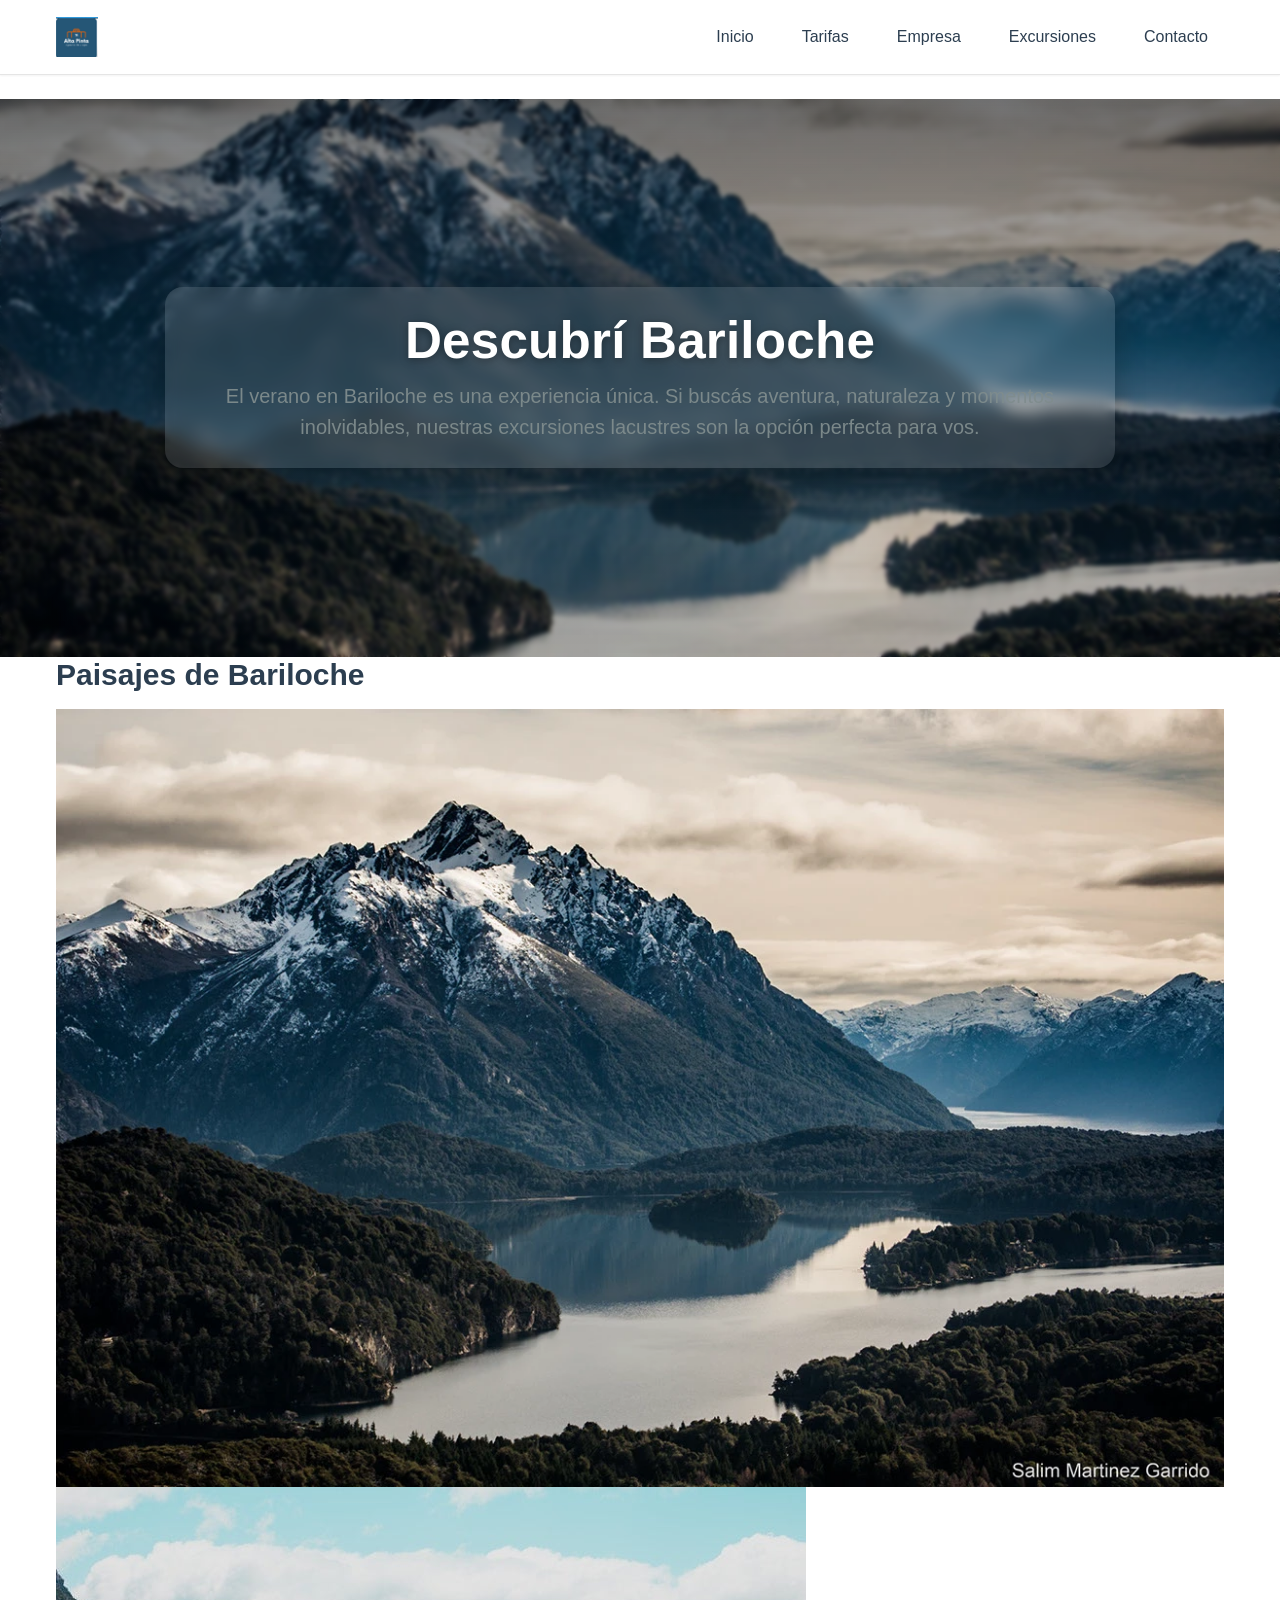
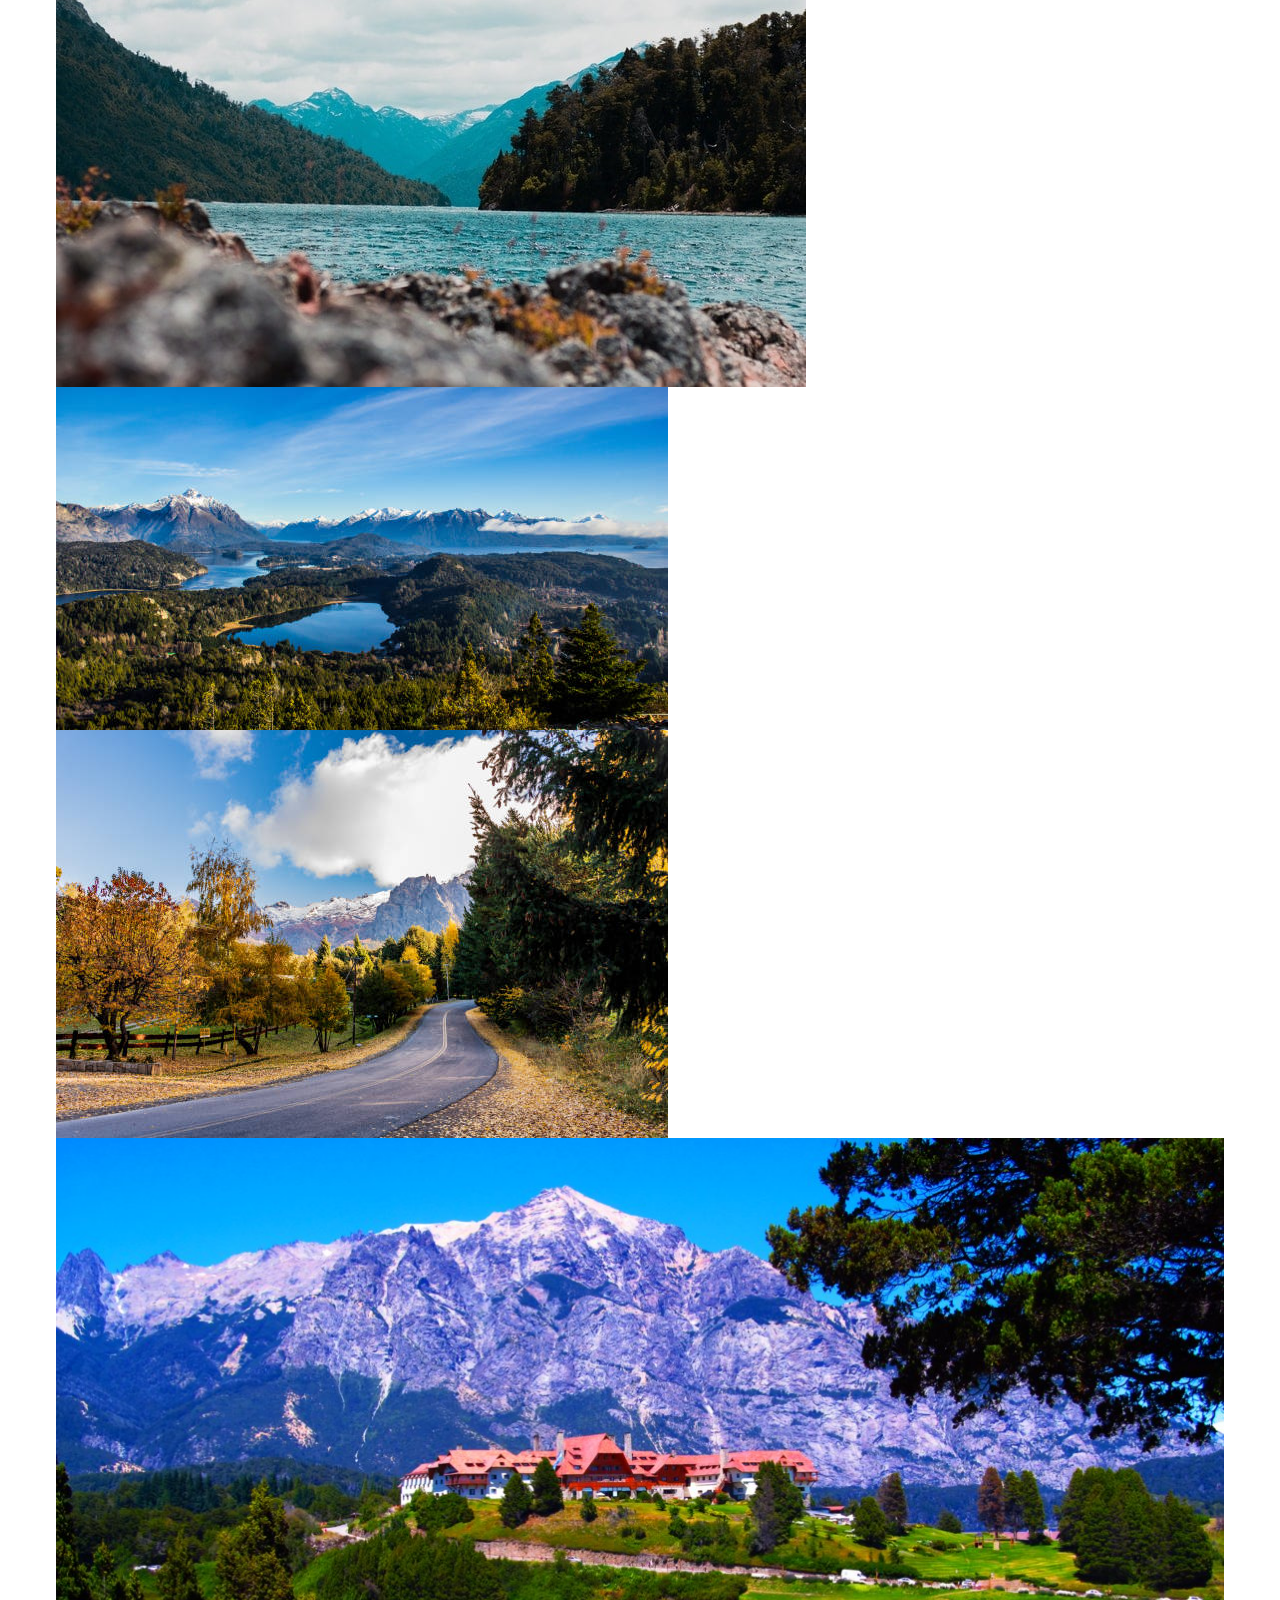
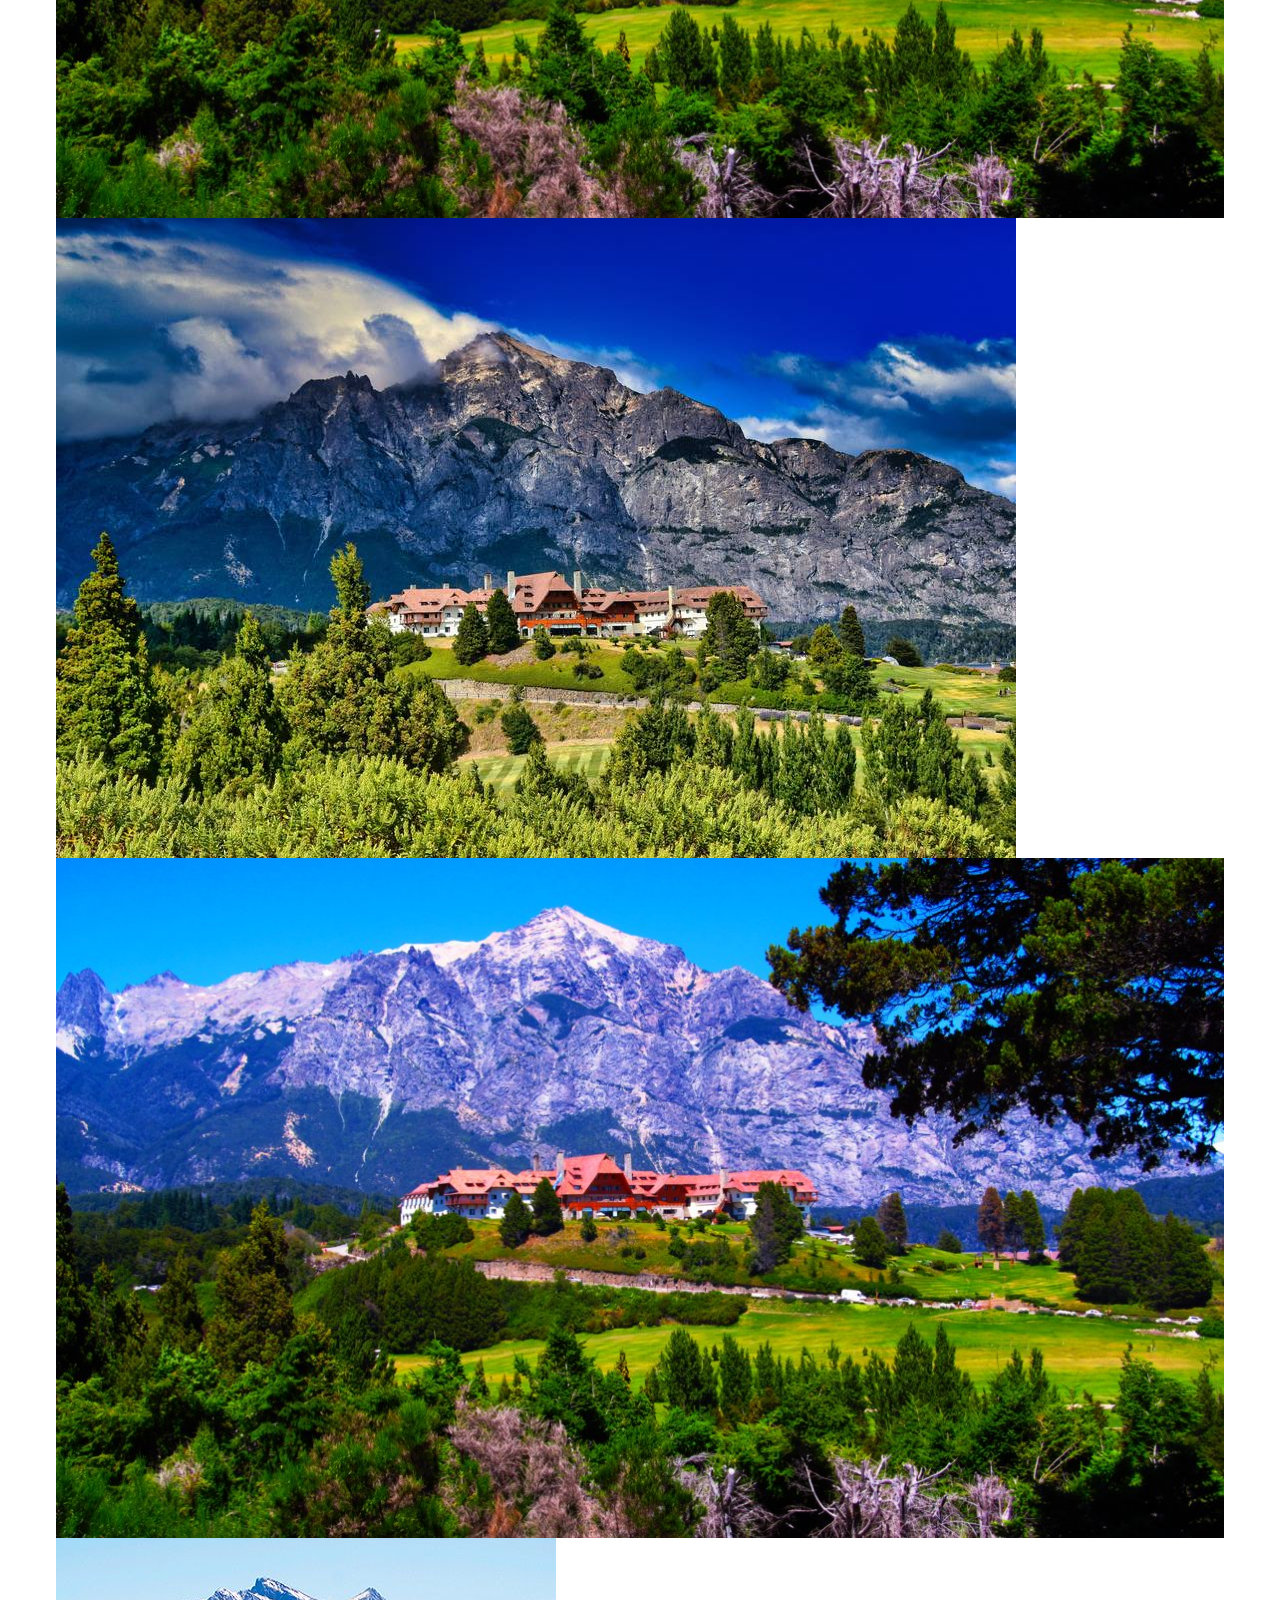
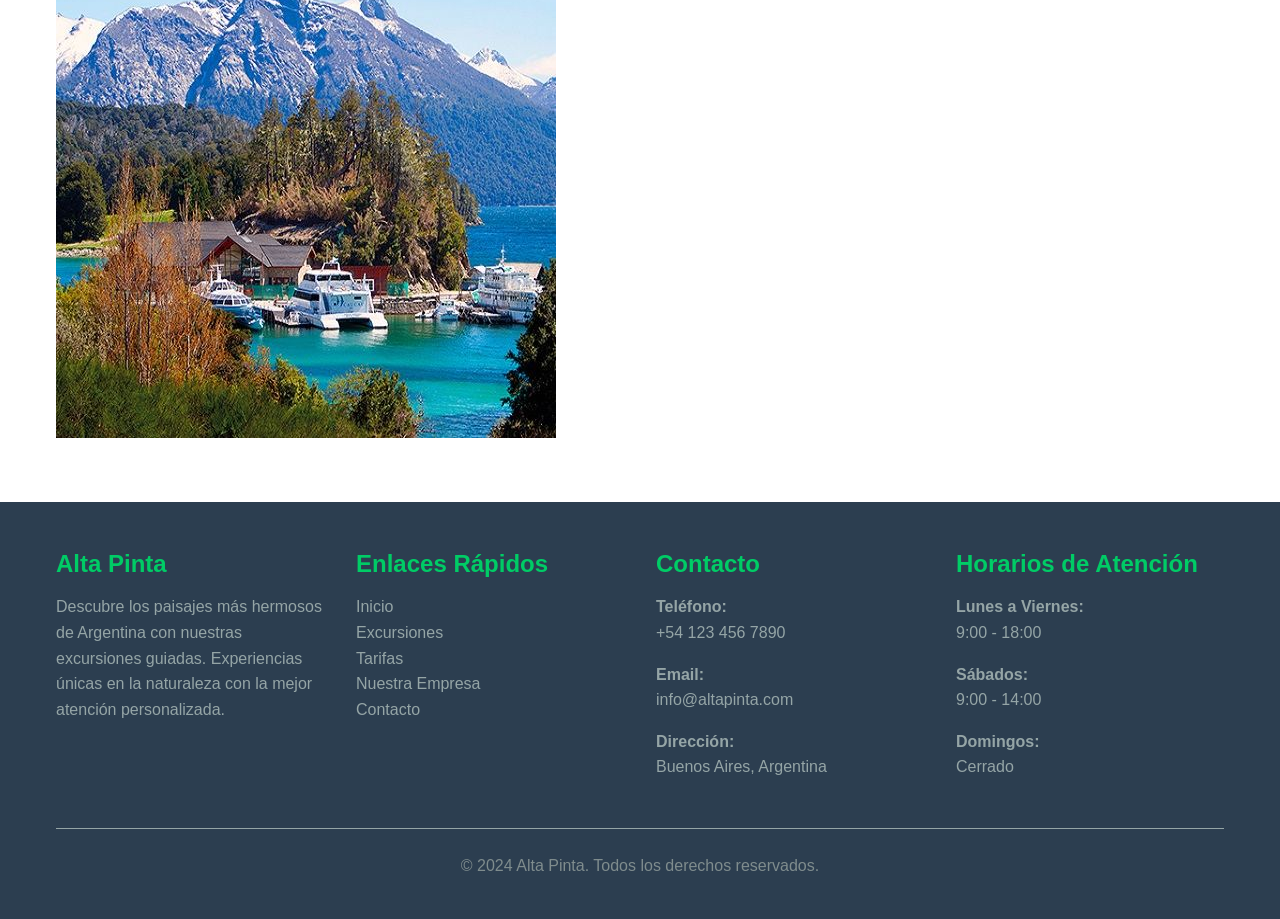
==== commit 359b9164: "Implementar nuevo diseño hero con glassmorphism en todas las páginas" ====
--- a/index.html
+++ b/index.html
@@ -6,85 +6,77 @@
    <meta name="description" content="Excursiones y turismo en Bariloche. Tarifas, contacto y más.">
    <meta name="keywords" content="Bariloche, turismo, excursiones, tarifas, contacto, empresa">
    <meta name="author" content="Alta Pinta">
-   <link href="https://cdn.jsdelivr.net/npm/bootstrap@5.3.3/dist/css/bootstrap.min.css" rel="stylesheet">
-   <link rel="stylesheet" href="https://cdnjs.cloudflare.com/ajax/libs/font-awesome/6.5.0/css/all.min.css">
-   <!-- Nuevo sistema de navegación -->
-   <link rel="stylesheet" href="css/navbar-styles.css">
-   <title>Inicio</title>
-   <link rel="stylesheet" href="css/style.css">
+   
+   <!-- CSS unificado -->
+   <link rel="stylesheet" href="assets/css/base.css">
+   
+   <!-- JavaScript -->
+   <script src="assets/js/nav.js" defer></script>
+   
+   <title>Alta Pinta - Inicio</title>
 </head>
 <body>
-   <!-- HEADER CON NAVEGACIÓN RESPONSIVE REFACTORIZADA -->
-   <header id="mainHeader" class="header">
-      <nav id="mainNav" class="navbar">
-         <!-- Botón hamburguesa para mobile -->
-         <button id="menuToggle" class="menu-toggle" aria-controls="mainNav" aria-expanded="false" aria-label="Abrir menú">
-            ☰
-         </button>
-         
-         <!-- Logo -->
-         <div class="navbar-brand">
-            <img src="Images/logo.png" alt="Logo" class="logo">
-         </div>
-         
-         <!-- Enlaces de navegación -->
-         <ul class="navbar-links">
-            <li><a href="index.html" data-page="inicio">Inicio</a></li>
-            <li><a href="Pages/tarifas.html" data-page="tarifas">Tarifas</a></li>
-            <li><a href="Pages/Empresa.html" data-page="empresa">Empresa</a></li>
-            <li><a href="Pages/excursiones.html" data-page="excursiones">Excursiones</a></li>
-            <li><a href="Pages/contacto.html" data-page="contacto">Contacto</a></li>
-         </ul>
-         
-         <!-- Calendario (opcional) -->
-         <div class="navbar-extra">
-            <div class="calendario-contenedor">
-               <input type="date" class="calendario" aria-label="Seleccionar fecha">
+   <!-- Header común -->
+   <div id="header-placeholder"></div>
+    <!-- Contenido principal -->
+    <main id="main-content" class="main-content">
+        <!-- Hero Section -->
+        <section class="hero">
+            <div class="hero__overlay"></div>
+            <div class="hero__content">
+                <h1>Descubrí Bariloche</h1>
+                <p>El verano en Bariloche es una experiencia única. Si buscás aventura, naturaleza y momentos inolvidables, nuestras excursiones lacustres son la opción perfecta para vos.</p>
             </div>
-         </div>
-      </nav>
-      
-      <!-- Backdrop para mobile -->
-      <div id="navBackdrop" class="backdrop"></div>
-   </header>
-    <main>
+        </section>
         
-        <h1>Inicio</h1>
-        <div class="rectangulo">
-            <p>Qué Hacer en Verano en Bariloche
-                ¡El verano en Bariloche es una experiencia única que no te podes perder! Si buscas aventura, naturaleza y momentos inolvidables, nuestras excursiones lacustres son la opción perfecta para vos.
-            </p>
-        </div>
-        <section class="galeria">
-            <img src="Images/paisaje1.jpg" alt="Paisaje de Bariloche 1" />
-            <img src="Images/paisaje2.jpg" alt="Paisaje de Bariloche 2" />
-            <img src="Images/Paisaje3.jpg" alt="Paisaje de Bariloche 3" />
-            <img src="Images/Paisaje4.jpg" alt="Paisaje de Bariloche 4" />
-            <img src="Images/Paisaje5.jpg" alt="Paisaje de Bariloche 5" />
-            <img src="Images/paisaje6.jpeg" alt="Paisaje de Bariloche 6" />
-            <img src="Images/paisaje7.jpg" alt="Paisaje de Bariloche 7" />
-            <img src="Images/paisaje8.jpg" alt="Paisaje de Bariloche 8" />
+        <!-- Galería de paisajes -->
+        <section class="gallery">
+            <div class="container">
+                <h2 class="section-title">Paisajes de Bariloche</h2>
+                <div class="gallery__grid">
+                    <img src="assets/img/paisaje1.jpg" alt="Paisaje de Bariloche 1" class="gallery__item" />
+                    <img src="assets/img/paisaje2.jpg" alt="Paisaje de Bariloche 2" class="gallery__item" />
+                    <img src="assets/img/Paisaje3.jpg" alt="Paisaje de Bariloche 3" class="gallery__item" />
+                    <img src="assets/img/Paisaje4.jpg" alt="Paisaje de Bariloche 4" class="gallery__item" />
+                    <img src="assets/img/Paisaje5.jpg" alt="Paisaje de Bariloche 5" class="gallery__item" />
+                    <img src="assets/img/paisaje6.jpeg" alt="Paisaje de Bariloche 6" class="gallery__item" />
+                    <img src="assets/img/paisaje7.jpg" alt="Paisaje de Bariloche 7" class="gallery__item" />
+                    <img src="assets/img/paisaje8.jpg" alt="Paisaje de Bariloche 8" class="gallery__item" />
+                </div>
+            </div>
         </section>
     </main>
     
-<script src="https://code.jquery.com/jquery-3.7.1.min.js"></script>
-<script src="https://cdn.jsdelivr.net/npm/bootstrap@5.3.3/dist/js/bootstrap.bundle.min.js"></script>
-    </main>
+    <!-- Footer común -->
+    <div id="footer-placeholder"></div>
     
-    <footer>
-        <p>&copy; 2023 Alta Pinta. Todos los derechos reservados.</p>
-    </footer>
-    
-    <!-- SCRIPT DEL NUEVO SISTEMA DE NAVEGACIÓN -->
-    <script src="js/nav.js"></script>
-    
-    <!-- Script de inicialización (opcional - el nav.js se auto-inicializa) -->
+    <script defer src="assets/js/nav.js"></script>
     <script>
-        document.addEventListener('DOMContentLoaded', function() {
-            console.log('🚀 Sistema de navegación responsive cargado');
-            
-            // Ejemplo de uso de la API (opcional)
-            // NavAPI.setActive(); // Forzar actualización del enlace activo
+        // Load header and footer partials
+        async function loadPartials() {
+            try {
+                // Load header
+                const headerResponse = await fetch('partials/header.html');
+                const headerHtml = await headerResponse.text();
+                document.getElementById('header-placeholder').innerHTML = headerHtml;
+                
+                // Load footer
+                const footerResponse = await fetch('partials/footer.html');
+                const footerHtml = await footerResponse.text();
+                document.getElementById('footer-placeholder').innerHTML = footerHtml;
+                
+            } catch (error) {
+                console.error('Error loading partials:', error);
+            }
+        }
+        
+        // Load partials when DOM is ready
+        document.addEventListener('DOMContentLoaded', async () => {
+            await loadPartials();
+            // Inicializar navegación después de cargar partials
+            if (window.initNavigation) {
+                window.initNavigation();
+            }
         });
     </script>
 </body>
--- a/assets/css/base.css
+++ b/assets/css/base.css
@@ -0,0 +1,590 @@
+/* ==========================================================================
+   BASE.CSS - Sistema de diseño unificado con CSS Layers
+   ========================================================================== */
+
+/* Definición de capas CSS para organización y especificidad */
+@layer reset, base, components, pages;
+
+/* ==========================================================================
+   LAYER: RESET - Normalización básica
+   ========================================================================== */
+@layer reset {
+  *, *::before, *::after {
+    box-sizing: border-box;
+    margin: 0;
+    padding: 0;
+  }
+
+  html {
+    scroll-behavior: smooth;
+  }
+
+  body {
+    line-height: 1.6;
+    -webkit-font-smoothing: antialiased;
+    -moz-osx-font-smoothing: grayscale;
+  }
+
+  img, picture, video, canvas, svg {
+    display: block;
+    max-width: 100%;
+  }
+
+  input, button, textarea, select {
+    font: inherit;
+  }
+
+  button {
+    cursor: pointer;
+    border: none;
+    background: none;
+  }
+
+  a {
+    text-decoration: none;
+    color: inherit;
+  }
+
+  ul, ol {
+    list-style: none;
+  }
+}
+
+/* ==========================================================================
+   LAYER: BASE - Variables CSS y estilos fundamentales
+   ========================================================================== */
+@layer base {
+  :root {
+    /* Colores principales */
+    --primary: #0b5;
+    --primary-dark: #094;
+    --primary-light: #0c6;
+    --secondary: #f39c12;
+    --accent: #e74c3c;
+    
+    /* Colores de fondo */
+    --bg-primary: #ffffff;
+    --bg-secondary: #f8f9fa;
+    --bg-dark: #2c3e50;
+    --bg-overlay: rgba(0, 0, 0, 0.7);
+    
+    /* Colores de texto */
+    --text-primary: #2c3e50;
+    --text-secondary: #7f8c8d;
+    --text-light: #ffffff;
+    --text-muted: #95a5a6;
+    
+    /* Tipografías */
+    --font-primary: 'Segoe UI', Tahoma, Geneva, Verdana, sans-serif;
+    --font-secondary: Georgia, 'Times New Roman', serif;
+    
+    /* Tamaños de fuente */
+    --fs-xs: 0.75rem;
+    --fs-sm: 0.875rem;
+    --fs-base: 1rem;
+    --fs-lg: 1.125rem;
+    --fs-xl: 1.25rem;
+    --fs-2xl: 1.5rem;
+    --fs-3xl: 1.875rem;
+    --fs-4xl: 2.25rem;
+    
+    /* Espaciados */
+    --space-xs: 0.25rem;
+    --space-sm: 0.5rem;
+    --space-md: 1rem;
+    --space-lg: 1.5rem;
+    --space-xl: 2rem;
+    --space-2xl: 3rem;
+    --space-3xl: 4rem;
+    
+    /* Sombras */
+    --shadow-sm: 0 1px 2px 0 rgba(0, 0, 0, 0.05);
+    --shadow-md: 0 4px 6px -1px rgba(0, 0, 0, 0.1);
+    --shadow-lg: 0 10px 15px -3px rgba(0, 0, 0, 0.1);
+    --shadow-xl: 0 20px 25px -5px rgba(0, 0, 0, 0.1);
+    
+    /* Radios de borde */
+    --radius-sm: 0.25rem;
+    --radius-md: 0.5rem;
+    --radius-lg: 0.75rem;
+    --radius-xl: 1rem;
+    
+    /* Transiciones */
+    --transition-fast: 0.15s ease-in-out;
+    --transition-base: 0.3s ease-in-out;
+    --transition-slow: 0.5s ease-in-out;
+    
+    /* Breakpoints */
+    --bp-sm: 640px;
+    --bp-md: 768px;
+    --bp-lg: 1024px;
+    --bp-xl: 1280px;
+    
+    /* Z-index */
+    --z-dropdown: 1000;
+    --z-sticky: 1020;
+    --z-fixed: 1030;
+    --z-modal: 1040;
+    --z-popover: 1050;
+    --z-tooltip: 1060;
+  }
+
+  /* Tipografía base */
+  body {
+    font-family: var(--font-primary);
+    font-size: var(--fs-base);
+    color: var(--text-primary);
+    background-color: var(--bg-primary);
+  }
+
+  /* Headings */
+  h1, h2, h3, h4, h5, h6 {
+    font-weight: 600;
+    line-height: 1.2;
+    margin-bottom: var(--space-md);
+  }
+
+  h1 { font-size: var(--fs-4xl); }
+  h2 { font-size: var(--fs-3xl); }
+  h3 { font-size: var(--fs-2xl); }
+  h4 { font-size: var(--fs-xl); }
+  h5 { font-size: var(--fs-lg); }
+  h6 { font-size: var(--fs-base); }
+
+  /* Párrafos */
+  p {
+    margin-bottom: var(--space-md);
+    color: var(--text-secondary);
+  }
+
+  /* Layout containers */
+  .container {
+    width: 100%;
+    max-width: 1200px;
+    margin: 0 auto;
+    padding: 0 var(--space-md);
+  }
+
+  .container-fluid {
+    width: 100%;
+    padding: 0 var(--space-md);
+  }
+
+  /* Grid system */
+  .grid {
+    display: grid;
+    gap: var(--space-lg);
+  }
+
+  .grid-2 { grid-template-columns: repeat(2, 1fr); }
+  .grid-3 { grid-template-columns: repeat(3, 1fr); }
+  .grid-4 { grid-template-columns: repeat(4, 1fr); }
+
+  @media (max-width: 768px) {
+    .grid-2,
+    .grid-3,
+    .grid-4 {
+      grid-template-columns: 1fr;
+    }
+  }
+
+  /* Flexbox utilities */
+  .flex {
+    display: flex;
+  }
+
+  .flex-col {
+    flex-direction: column;
+  }
+
+  .items-center {
+    align-items: center;
+  }
+
+  .justify-center {
+    justify-content: center;
+  }
+
+  .justify-between {
+    justify-content: space-between;
+  }
+
+
+
+  /* Main content padding para header sticky */
+  main {
+    padding-top: var(--space-lg);
+  }
+}
+
+/* ==========================================================================
+   LAYER: COMPONENTS - Componentes reutilizables
+   ========================================================================== */
+@layer components {
+  /* Site Header Styles */
+  .site-header {
+    position: sticky;
+    top: 0;
+    z-index: 1000;
+    background: rgba(255, 255, 255, .9);
+    backdrop-filter: blur(6px);
+    border-bottom: 1px solid rgba(0, 0, 0, 0.1);
+    box-shadow: var(--shadow-sm);
+    padding: var(--space-md) 0;
+  }
+
+  .site-header .container {
+    display: flex;
+    align-items: center;
+    justify-content: space-between;
+  }
+
+  .brand {
+    display: flex;
+    align-items: center;
+    text-decoration: none;
+    z-index: 1002;
+    font-size: var(--fs-xl);
+    font-weight: 700;
+    color: var(--primary);
+  }
+
+  .brand img {
+    height: 40px;
+    width: auto;
+  }
+
+  /* Navigation Toggle Button */
+  .nav-toggle {
+    position: relative;
+    z-index: 1002;
+    border: 0;
+    border-radius: 12px;
+    padding: .6rem .8rem;
+    background: #fff;
+    cursor: pointer;
+    font-size: 1.2rem;
+    box-shadow: var(--shadow-md);
+    transition: var(--transition-base);
+  }
+
+  .nav-toggle:hover {
+    background: var(--bg-secondary);
+    transform: scale(1.05);
+  }
+
+  /* Mobile Navigation */
+  .nav {
+    position: fixed;
+    inset: 0 0 auto 0;
+    transform: translateY(-100%);
+    opacity: 0;
+    pointer-events: none;
+    transition: transform .25s, opacity .25s;
+    background: rgba(0, 0, 0, .4);
+    z-index: 1001;
+  }
+
+  .nav.open {
+    transform: translateY(0);
+    opacity: 1;
+    pointer-events: auto;
+  }
+
+  .nav__list {
+    margin: 0;
+    padding: 5rem 1rem 2rem;
+    list-style: none;
+    display: grid;
+    gap: var(--space-md);
+    background: #fff;
+    border-bottom-left-radius: 16px;
+    border-bottom-right-radius: 16px;
+    box-shadow: var(--shadow-xl);
+  }
+
+  .nav__list li {
+    margin: 0;
+  }
+
+  .nav__list a {
+    display: block;
+    padding: 1rem;
+    color: var(--text-primary);
+    text-decoration: none;
+    font-weight: 500;
+    border-radius: var(--radius-md);
+    transition: var(--transition-base);
+    text-align: center;
+    border-bottom: 1px solid rgba(0, 0, 0, 0.05);
+  }
+
+  .nav__list a:hover,
+  .nav__list a:focus {
+    background-color: var(--primary);
+    color: white;
+    transform: translateY(-2px);
+  }
+
+  .nav__list a.active {
+    background-color: var(--primary);
+    color: white;
+    font-weight: 600;
+  }
+
+  /* Desktop Navigation */
+  @media (min-width: 1024px) {
+    .nav {
+      position: static;
+      transform: none;
+      opacity: 1;
+      pointer-events: auto;
+      background: transparent;
+    }
+    
+    .nav__list {
+      display: flex;
+      align-items: center;
+      gap: 1rem;
+      padding: 0;
+      background: transparent;
+      border-radius: 0;
+      box-shadow: none;
+    }
+    
+    .nav__list a {
+      text-align: left;
+      padding: 0.5rem 1rem;
+      border: none;
+      border-radius: 6px;
+    }
+    
+    .nav__list a:hover,
+    .nav__list a:focus {
+      background-color: rgba(var(--primary-color-rgb), 0.1);
+      color: var(--primary);
+      transform: none;
+    }
+    
+    .nav-toggle {
+      display: none;
+    }
+  }
+
+  /* Botones */
+  .btn {
+    display: inline-flex;
+    align-items: center;
+    justify-content: center;
+    padding: var(--space-md) var(--space-xl);
+    border-radius: var(--radius-md);
+    font-weight: 500;
+    text-decoration: none;
+    transition: var(--transition-base);
+    cursor: pointer;
+    border: none;
+    font-size: var(--fs-base);
+  }
+
+  .btn-primary {
+    background-color: var(--primary);
+    color: var(--text-light);
+  }
+
+  .btn-primary:hover {
+    background-color: var(--primary-dark);
+    transform: translateY(-2px);
+    box-shadow: var(--shadow-lg);
+  }
+
+  .btn-secondary {
+    background-color: var(--secondary);
+    color: var(--text-light);
+  }
+
+  .btn-secondary:hover {
+    background-color: #e67e22;
+    transform: translateY(-2px);
+    box-shadow: var(--shadow-lg);
+  }
+
+  .btn-outline {
+    background-color: transparent;
+    color: var(--primary);
+    border: 2px solid var(--primary);
+  }
+
+  .btn-outline:hover {
+    background-color: var(--primary);
+    color: var(--text-light);
+  }
+
+  /* Cards */
+  .card {
+    background-color: var(--bg-primary);
+    border-radius: var(--radius-lg);
+    box-shadow: var(--shadow-md);
+    overflow: hidden;
+    transition: var(--transition-base);
+  }
+
+  .card:hover {
+    transform: translateY(-4px);
+    box-shadow: var(--shadow-xl);
+  }
+
+  .card__image {
+    width: 100%;
+    height: 200px;
+    object-fit: cover;
+  }
+
+  .card__content {
+    padding: var(--space-lg);
+  }
+
+  .card__title {
+    font-size: var(--fs-xl);
+    font-weight: 600;
+    margin-bottom: var(--space-sm);
+    color: var(--text-primary);
+  }
+
+  .card__text {
+    color: var(--text-secondary);
+    margin-bottom: var(--space-md);
+  }
+
+  /* Hero section */
+  /* Hero: más luminoso, legible y moderno */
+  .hero {
+    position: relative;
+    min-height: 54vh;
+    display: grid;
+    place-items: center;
+    background: url('../img/paisaje1.jpg') center/cover no-repeat;
+    border-radius: 0;
+  }
+
+  .hero__overlay {
+    position: absolute;
+    inset: 0;
+    /* Degradé sutil (oscuro a transparente) + un poco de desenfoque para legibilidad */
+    background: linear-gradient(180deg, rgba(8,19,31,.55) 0%, rgba(8,19,31,.25) 40%, rgba(8,19,31,.10) 100%);
+    backdrop-filter: blur(2px);
+  }
+
+  .hero__content {
+    position: relative;
+    max-width: 950px;
+    margin: 0 1rem;
+    padding: 1.2rem 1.4rem;
+    border-radius: 18px;
+    /* "glass" suave en vez de bloque verde */
+    background: rgba(255,255,255,.12);
+    backdrop-filter: blur(8px);
+    box-shadow: 0 10px 30px rgba(0,0,0,.25);
+    color: #fff;
+    text-align: center;
+  }
+
+  .hero__content h1 {
+    margin: 0 0 .6rem;
+    font-size: clamp(2rem, 4.5vw, 3.2rem);
+    line-height: 1.15;
+    letter-spacing: .2px;
+    text-shadow: 0 2px 8px rgba(0,0,0,.35);
+  }
+
+  .hero__content p {
+    margin: 0;
+    font-size: clamp(1rem, 2.2vw, 1.25rem);
+    line-height: 1.55;
+    opacity: .95;
+  }
+
+  /* Más aire en desktop */
+  @media (min-width: 1024px) {
+    .hero {
+      min-height: 62vh;
+    }
+    .hero__content {
+      padding: 1.6rem 2rem;
+    }
+  }
+
+  /* Footer */
+  .site-footer {
+    background-color: var(--bg-dark);
+    color: var(--text-light);
+    padding: var(--space-2xl) 0 var(--space-lg);
+    margin-top: var(--space-3xl);
+  }
+
+  .footer__content {
+    display: grid;
+    grid-template-columns: repeat(auto-fit, minmax(250px, 1fr));
+    gap: var(--space-xl);
+    margin-bottom: var(--space-xl);
+  }
+
+  .footer__section h3 {
+    color: var(--primary-light);
+    margin-bottom: var(--space-md);
+  }
+
+  .footer__section p,
+  .footer__section a {
+    color: var(--text-muted);
+    transition: var(--transition-base);
+  }
+
+  .footer__section a:hover {
+    color: var(--primary-light);
+  }
+
+  .footer__bottom {
+    border-top: 1px solid var(--text-muted);
+    padding-top: var(--space-lg);
+    text-align: center;
+    color: var(--text-muted);
+  }
+
+  /* Utilities */
+  .text-center { text-align: center; }
+  .text-left { text-align: left; }
+  .text-right { text-align: right; }
+  
+  .mb-0 { margin-bottom: 0; }
+  .mb-sm { margin-bottom: var(--space-sm); }
+  .mb-md { margin-bottom: var(--space-md); }
+  .mb-lg { margin-bottom: var(--space-lg); }
+  .mb-xl { margin-bottom: var(--space-xl); }
+  
+  .mt-0 { margin-top: 0; }
+  .mt-sm { margin-top: var(--space-sm); }
+  .mt-md { margin-top: var(--space-md); }
+  .mt-lg { margin-top: var(--space-lg); }
+  .mt-xl { margin-top: var(--space-xl); }
+  
+  .hidden { display: none; }
+  .sr-only {
+    position: absolute;
+    width: 1px;
+    height: 1px;
+    padding: 0;
+    margin: -1px;
+    overflow: hidden;
+    clip: rect(0, 0, 0, 0);
+    white-space: nowrap;
+    border: 0;
+  }
+}
+
+/* ==========================================================================
+   LAYER: PAGES - Ajustes específicos por página (mínimos)
+   ========================================================================== */
+@layer pages {
+  /* Ajustes específicos se añadirán aquí si son necesarios */
+  /* Evitar sobreescribir base y components */
+}
